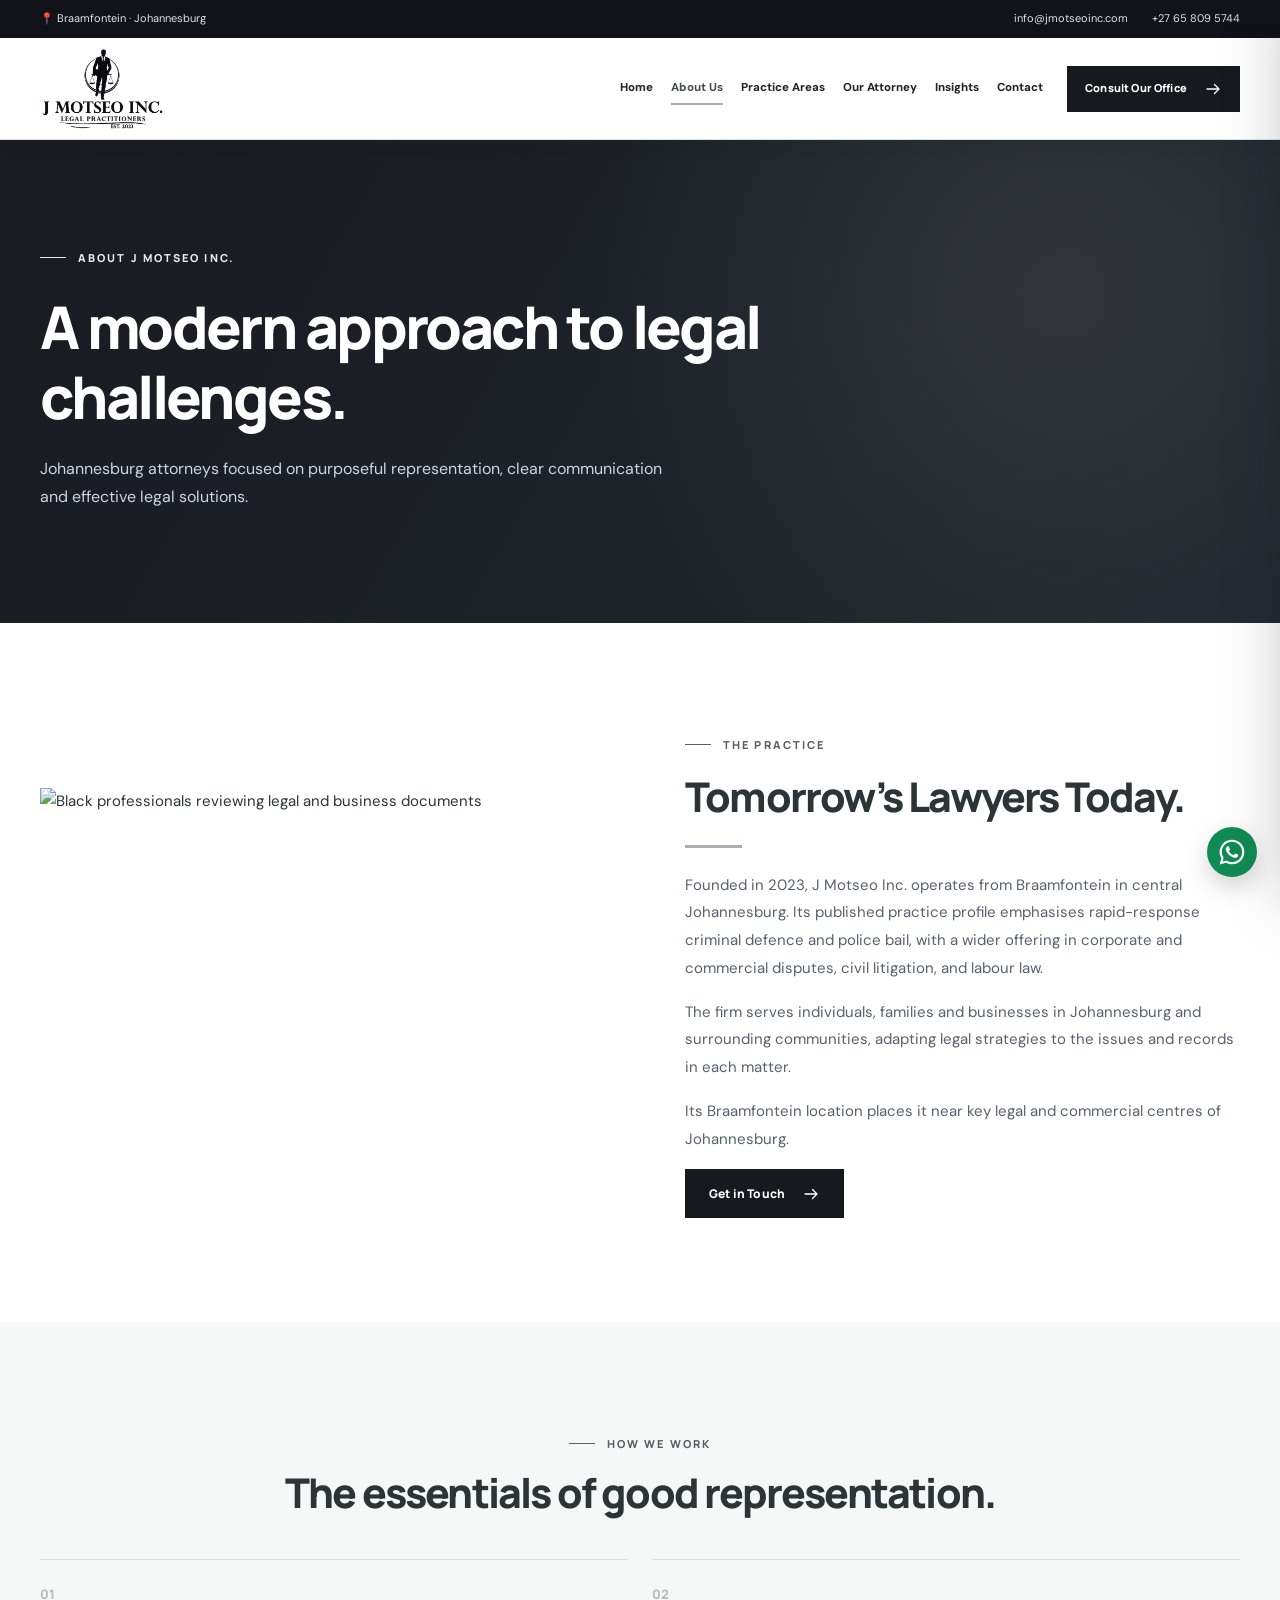
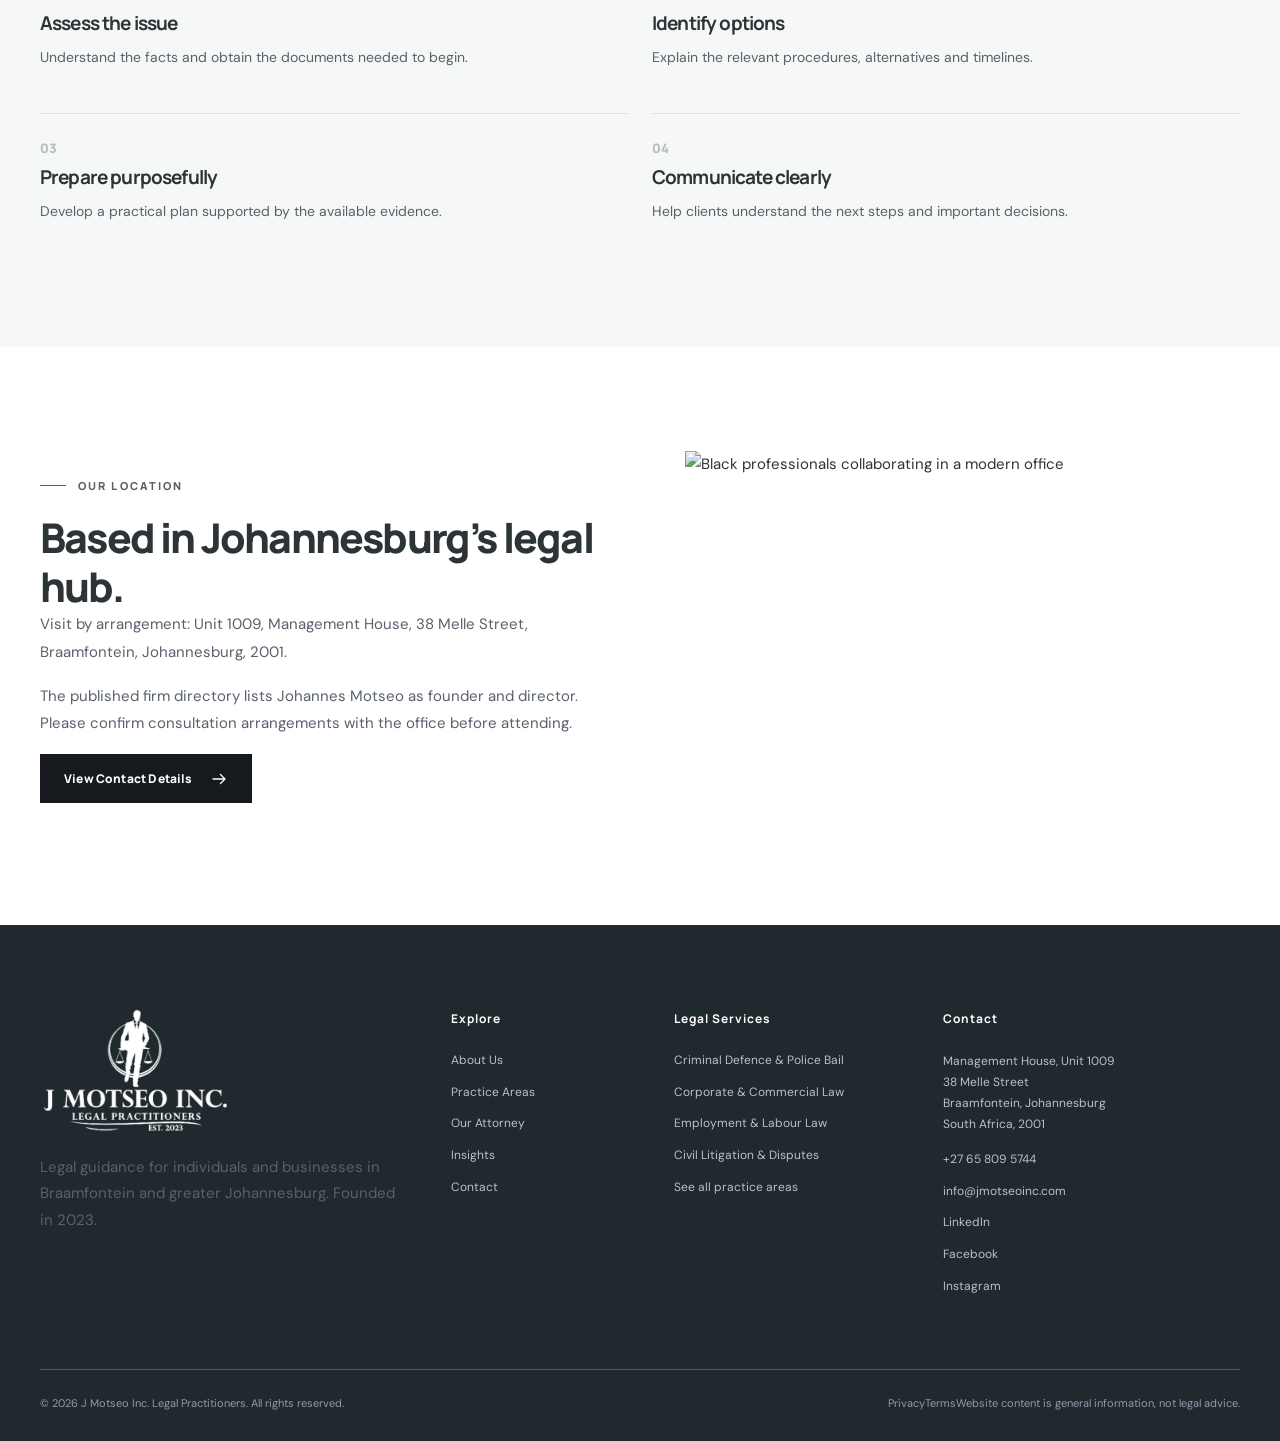
==== about/index.html @ dc89ab37 "Launch J Motseo Inc. Legal Practitioners website" ====
<!doctype html><html lang="en-ZA"><head><meta charset="utf-8"><meta name="viewport" content="width=device-width,initial-scale=1"><meta name="theme-color" content="#181b20"><meta name="color-scheme" content="light"><title>About the Firm | J Motseo Inc. Legal Practitioners</title><meta name="description" content="Learn about J Motseo Inc. Legal Practitioners, a Johannesburg-based law firm founded in 2023 with a focus on criminal defence, disputes and commercial matters."><meta name="robots" content="index,follow,max-image-preview:large"><link rel="canonical" href="https://j-motseo-inc.vercel.app/about/"><link rel="icon" type="image/png" href="/assets/favicon.png"><link rel="preconnect" href="https://images.pexels.com"><link rel="preconnect" href="https://fonts.googleapis.com"><link rel="preconnect" href="https://fonts.gstatic.com" crossorigin><link rel="stylesheet" href="/assets/site.css"><script src="/assets/site.js" defer></script><meta property="og:type" content="website"><meta property="og:site_name" content="J Motseo Inc. Legal Practitioners"><meta property="og:title" content="About the Firm | J Motseo Inc. Legal Practitioners"><meta property="og:description" content="Learn about J Motseo Inc. Legal Practitioners, a Johannesburg-based law firm founded in 2023 with a focus on criminal defence, disputes and commercial matters."><meta property="og:url" content="https://j-motseo-inc.vercel.app/about/"><meta property="og:image" content="https://j-motseo-inc.vercel.app/assets/social-preview.jpg"><meta name="twitter:card" content="summary_large_image"><script type="application/ld+json">{"@context":"https://schema.org","@type":"LegalService","name":"J Motseo Inc. Legal Practitioners","url":"https://j-motseo-inc.vercel.app","image":"https://j-motseo-inc.vercel.app/assets/logo-dark-4k.png","email":"info@jmotseoinc.com","telephone":"+27 65 809 5744","address":{"@type":"PostalAddress","streetAddress":"Unit 1009, Management House, 38 Melle Street","addressLocality":"Braamfontein, Johannesburg","addressRegion":"Gauteng","postalCode":"2001","addressCountry":"ZA"},"sameAs":["https://www.linkedin.com/company/j-motseo-inc/","https://www.facebook.com/profile.php?id=100090137373363","https://www.instagram.com/law_jmotseoinc"],"foundingDate":"2023","areaServed":"Johannesburg, South Africa"}</script></head>
<body><a class="skip-link" href="#main">Skip to content</a>
<div class="topbar"><div class="container topbar-inner"><span class="topbar-address">📍 Braamfontein · Johannesburg</span><div class="topbar-links"><a href="mailto:info@jmotseoinc.com">info@jmotseoinc.com</a><a href="tel:+27658095744">+27 65 809 5744</a></div></div></div>
<header class="nav-shell"><div class="container nav-inner"><a class="brand" href="/" aria-label="J Motseo Inc. Legal Practitioners homepage"><img src="/assets/logo-dark-4k.png" width="260" height="140" alt="J Motseo Inc. Legal Practitioners official logo"></a><nav class="nav-links" aria-label="Main navigation"><a class="nav-link " href="/" >Home</a><a class="nav-link active" href="/about/" aria-current=page>About Us</a><a class="nav-link " href="/practice-areas/" >Practice Areas</a><a class="nav-link " href="/managing-partner/" >Our Attorney</a><a class="nav-link " href="/insights/" >Insights</a><a class="nav-link " href="/contact/" >Contact</a></nav><a class="btn btn-gold nav-cta" href="/contact/">Consult Our Office <svg aria-hidden="true" xmlns="http://www.w3.org/2000/svg" width="18" height="18" viewBox="0 0 24 24" fill="none" stroke="currentColor" stroke-width="1.7" stroke-linecap="round" stroke-linejoin="round"><path d="M4 12h16m-6-6 6 6-6 6"/></svg></a><button type="button" class="menu-open" aria-label="Open navigation" aria-expanded="false" aria-controls="mobile-panel" data-mobile-open>☰</button></div></header>
<div class="mobile-backdrop" id="mobile-backdrop"></div><nav class="mobile-panel" id="mobile-panel" aria-label="Mobile navigation" aria-hidden="true" inert><div class="mobile-head"><img src="/assets/logo-dark-4k.png" alt="J Motseo Inc. logo"><button type="button" data-mobile-close aria-label="Close navigation">×</button></div><div class="mobile-links"><a href="/">Home</a><a href="/about/">About Us</a><a href="/practice-areas/">Practice Areas</a><a href="/managing-partner/">Our Attorney</a><a href="/insights/">Insights</a><a href="/contact/">Contact</a></div><a class="btn btn-gold mobile-cta" href="/contact/">Request a Consultation <svg aria-hidden="true" xmlns="http://www.w3.org/2000/svg" width="18" height="18" viewBox="0 0 24 24" fill="none" stroke="currentColor" stroke-width="1.7" stroke-linecap="round" stroke-linejoin="round"><path d="M4 12h16m-6-6 6 6-6 6"/></svg></a></nav>
<main id="main"><section class="page-hero"><div class="container"><span class="eyebrow eyebrow-light">ABOUT J MOTSEO INC.</span><h1>A modern approach to legal challenges.</h1><p>Johannesburg attorneys focused on purposeful representation, clear communication and effective legal solutions.</p></div></section><section class="section"><div class="container intro-grid"><div class="decorative-photo"><img src="https://images.pexels.com/photos/8550496/pexels-photo-8550496.jpeg?auto=compress&cs=tinysrgb&w=1100" alt="Black professionals reviewing legal and business documents" width="1100" height="850" loading="lazy" decoding="async"></div><div class="intro-copy"><span class="eyebrow">THE PRACTICE</span><h2>Tomorrow’s Lawyers Today.</h2><div class="accent-line"></div><p>Founded in 2023, J Motseo Inc. operates from Braamfontein in central Johannesburg. Its published practice profile emphasises rapid-response criminal defence and police bail, with a wider offering in corporate and commercial disputes, civil litigation, and labour law.</p><p>The firm serves individuals, families and businesses in Johannesburg and surrounding communities, adapting legal strategies to the issues and records in each matter.</p><p>Its Braamfontein location places it near key legal and commercial centres of Johannesburg.</p><a class="btn btn-gold" href="/contact/">Get in Touch <svg aria-hidden="true" xmlns="http://www.w3.org/2000/svg" width="18" height="18" viewBox="0 0 24 24" fill="none" stroke="currentColor" stroke-width="1.7" stroke-linecap="round" stroke-linejoin="round"><path d="M4 12h16m-6-6 6 6-6 6"/></svg></a></div></div></section><section class="section cream"><div class="container"><div class="section-heading centered"><span class="eyebrow">HOW WE WORK</span><h2>The essentials of good representation.</h2></div><div class="values-grid"><div><strong>01</strong><h3>Assess the issue</h3><p>Understand the facts and obtain the documents needed to begin.</p></div><div><strong>02</strong><h3>Identify options</h3><p>Explain the relevant procedures, alternatives and timelines.</p></div><div><strong>03</strong><h3>Prepare purposefully</h3><p>Develop a practical plan supported by the available evidence.</p></div><div><strong>04</strong><h3>Communicate clearly</h3><p>Help clients understand the next steps and important decisions.</p></div></div></div></section><section class="section"><div class="container intro-grid"><div class="intro-copy"><span class="eyebrow">OUR LOCATION</span><h2>Based in Johannesburg’s legal hub.</h2><p>Visit by arrangement: Unit 1009, Management House, 38 Melle Street, Braamfontein, Johannesburg, 2001.</p><p>The published firm directory lists Johannes Motseo as founder and director. Please confirm consultation arrangements with the office before attending.</p><a class="btn btn-gold" href="/contact/">View Contact Details <svg aria-hidden="true" xmlns="http://www.w3.org/2000/svg" width="18" height="18" viewBox="0 0 24 24" fill="none" stroke="currentColor" stroke-width="1.7" stroke-linecap="round" stroke-linejoin="round"><path d="M4 12h16m-6-6 6 6-6 6"/></svg></a></div><div class="decorative-photo"><img src="https://images.pexels.com/photos/3869649/pexels-photo-3869649.jpeg?auto=compress&cs=tinysrgb&w=1100" alt="Black professionals collaborating in a modern office" width="1100" height="850" loading="lazy" decoding="async"></div></div></section></main>
<footer class="site-footer"><div class="container"><div class="footer-grid"><div><a class="footer-logo" href="/"><img src="/assets/logo-light-4k.png" alt="J Motseo Inc. logo, white on transparent background" width="250" height="135" loading="lazy"></a><p>Legal guidance for individuals and businesses in Braamfontein and greater Johannesburg. Founded in 2023.</p></div><div><h3>Explore</h3><div class="footer-links"><a href="/about/">About Us</a><a href="/practice-areas/">Practice Areas</a><a href="/managing-partner/">Our Attorney</a><a href="/insights/">Insights</a><a href="/contact/">Contact</a></div></div><div><h3>Legal Services</h3><div class="footer-links"><a href="/practice-areas/#criminal">Criminal Defence &amp; Police Bail</a><a href="/practice-areas/#corporate">Corporate &amp; Commercial Law</a><a href="/practice-areas/#labour">Employment &amp; Labour Law</a><a href="/practice-areas/#litigation">Civil Litigation &amp; Disputes</a><a href="/practice-areas/">See all practice areas</a></div></div><div class="footer-location"><h3>Contact</h3><address>Management House, Unit 1009<br>38 Melle Street<br>Braamfontein, Johannesburg<br>South Africa, 2001</address><div class="footer-links" style="margin-top:15px"><a href="tel:+27658095744">+27 65 809 5744</a><a href="mailto:info@jmotseoinc.com">info@jmotseoinc.com</a><a href="https://www.linkedin.com/company/j-motseo-inc/" target="_blank" rel="noopener noreferrer">LinkedIn</a><a href="https://www.facebook.com/profile.php?id=100090137373363" target="_blank" rel="noopener noreferrer">Facebook</a><a href="https://www.instagram.com/law_jmotseoinc" target="_blank" rel="noopener noreferrer">Instagram</a></div></div></div><div class="footer-bottom"><span>© 2026 J Motseo Inc. Legal Practitioners. All rights reserved.</span><span class="footer-legal"><a href="/privacy/">Privacy</a><a href="/terms/">Terms</a><span>Website content is general information, not legal advice.</span></span></div></div></footer>
<a class="floating-whatsapp" href="https://wa.me/27658095744?text=Hello%20J%20Motseo%20Inc.%2C%20I%20would%20like%20to%20enquire%20about%20legal%20services." target="_blank" rel="noopener noreferrer" aria-label="Contact J Motseo Inc. on WhatsApp" title="Chat with J Motseo Inc. on WhatsApp"><svg viewBox="0 0 32 32" role="img" aria-hidden="true" focusable="false" xmlns="http://www.w3.org/2000/svg"><path fill="currentColor" d="M16 .8C7.61.8.8 7.59.8 15.98c0 2.69.7 5.31 2.03 7.62L.7 31.3l7.91-2.08a15.15 15.15 0 0 0 7.37 1.88h.01c8.38 0 15.2-6.82 15.2-15.2 0-4.06-1.58-7.88-4.46-10.76A15.07 15.07 0 0 0 16 .8Zm0 27.73a12.54 12.54 0 0 1-6.39-1.75l-.46-.27-4.7 1.23 1.25-4.58-.3-.47a12.5 12.5 0 0 1-1.93-6.7C3.47 9.08 9.08 3.47 16 3.47a12.45 12.45 0 0 1 8.87 3.68 12.48 12.48 0 0 1 3.67 8.86c0 6.91-5.62 12.52-12.54 12.52Zm6.88-9.38c-.38-.19-2.23-1.1-2.58-1.23-.34-.13-.59-.19-.84.19s-.96 1.23-1.18 1.49-.44.29-.82.1a10.32 10.32 0 0 1-3.04-1.88 11.39 11.39 0 0 1-2.1-2.61c-.22-.38-.02-.58.16-.77.17-.17.38-.44.57-.66s.25-.38.38-.63.06-.47-.03-.66c-.1-.19-.85-2.04-1.16-2.8-.3-.74-.61-.64-.84-.65l-.71-.01c-.25 0-.66.1-1.01.47-.34.38-1.32 1.29-1.32 3.13s1.35 3.63 1.54 3.88c.19.25 2.65 4.04 6.42 5.66.9.39 1.61.62 2.16.79.91.29 1.74.25 2.4.15.73-.11 2.23-.91 2.55-1.79.32-.88.32-1.64.22-1.79-.1-.16-.35-.25-.72-.44Z"/></svg><span class="whatsapp-tooltip" aria-hidden="true">WhatsApp Us</span></a><button class="scroll-top" aria-label="Back to top" title="Back to top" type="button">↑</button>
</body></html>
---- assets/site.css ----
@import url('https://fonts.googleapis.com/css2?family=DM+Sans:wght@400;500;600;700&family=Manrope:wght@400;500;600;700;800&display=swap');
:root{--navy:#181b20;--navy-deep:#101216;--navy-soft:#30343c;--gold:#505863;--gold-light:#e2e5e8;--red:#25282d;--ink:#171b21;--body:#58616d;--line:#e7e9ec;--cream:#f5f6f7;--white:#fff;--shadow:0 24px 65px rgba(10,13,18,.14)}
*,*::before,*::after{box-sizing:border-box}html{scroll-behavior:smooth;scroll-padding-top:110px}body{margin:0;background:#fff;color:var(--ink);font:400 15px/1.78 'DM Sans',Arial,sans-serif;-webkit-font-smoothing:antialiased}body.nav-open{overflow:hidden}img{max-width:100%;display:block}button,input,textarea,select{font:inherit}button{cursor:pointer}a{color:inherit;text-decoration:none}::selection{background:#e0e3e6;color:#1a1c20}:focus-visible{outline:3px solid #525862;outline-offset:4px}.container{width:min(100% - 72px,1200px);margin-inline:auto}.skip-link{position:absolute;top:-100px;left:10px;z-index:1000;color:#fff;background:var(--navy);padding:9px 17px}.skip-link:focus{top:8px}h1,h2,h3,h4,p{margin-top:0}h1,h2,h3{font-family:Manrope,Arial,sans-serif;letter-spacing:-.044em;line-height:1.2}h1{font-size:clamp(44px,5.1vw,74px);font-weight:800}h2{font-size:clamp(30px,3.2vw,48px);font-weight:800}h3{font-size:clamp(17px,1.65vw,23px)}p{color:var(--body)}.centered{text-align:center}.section{padding:104px 0}.cream{background:var(--cream)}.section-heading{margin-bottom:42px;max-width:770px}.section-heading.centered{margin-inline:auto}.section-heading h2{margin:15px 0 15px}.section-heading p{margin:0;font-size:16px;line-height:1.78}.eyebrow{display:inline-flex;align-items:center;gap:12px;color:var(--gold);font-size:11px;font-family:Manrope,Arial,sans-serif;font-weight:800;letter-spacing:2.1px;text-transform:uppercase;line-height:1.55}.eyebrow::before{content:"";width:26px;flex:0 0 26px;height:1px;background:currentColor}.eyebrow-light{color:var(--gold-light)}.accent-line{width:57px;height:3px;background:var(--gold);margin:24px 0}.btn{display:inline-flex;align-items:center;justify-content:center;gap:17px;padding:14px 23px;min-height:49px;font-size:12px;font-weight:800;letter-spacing:.015em;font-family:Manrope,Arial,sans-serif;line-height:1.3;text-align:center;border:1px solid transparent;transition:background .2s,transform .2s,border-color .2s;white-space:normal}.btn:hover{transform:translateY(-2px)}.btn svg{flex:none}.btn-gold{background:#20252c;border-color:#20252c;color:#fff}.btn-gold:hover{background:#171b20;border-color:#171b20;color:#fff}.btn-navy{color:#fff;background:var(--navy);border-color:var(--navy)}.btn-navy:hover{background:#343943}.btn-outline{border-color:#fff9;color:#fff;background:#ffffff08}.btn-outline:hover{background:#ffffff1d}.text-link{display:inline-flex;align-items:center;gap:13px;color:#22252b;font-size:12px;font-weight:800;font-family:Manrope,Arial,sans-serif;border-bottom:1px solid var(--gold);padding-bottom:6px}.text-link:hover{color:#20252c}.text-link svg{width:16px}.section-action{margin-top:38px}
/* Reference site navigation: restrained utility bar, white main navigation */
.topbar{background:#101215;color:#e0e2ea;font-size:11px}.topbar-inner{min-height:38px;display:flex;justify-content:space-between;align-items:center;gap:18px}.topbar-address,.topbar-links,.topbar-links a{display:inline-flex;align-items:center;gap:7px}.topbar svg{height:15px;width:15px;color:#c8ccd1}.topbar-links{gap:24px}.topbar-links a:hover{color:#c8ccd1}.nav-shell{position:sticky;top:0;background:#fff;z-index:80;box-shadow:0 2px 20px #181b200e}.nav-inner{min-height:101px;display:flex;align-items:center;gap:24px}.brand{display:flex;align-items:center;flex:0 0 260px;width:260px}.brand img{width:260px;height:auto;max-height:80px;object-fit:contain}.nav-links{display:flex;gap:18px;margin-left:auto;align-items:center}.nav-link{font-size:11.5px;font-weight:800;color:#22252b;white-space:nowrap;position:relative;padding:12px 0}.nav-link::after{content:"";position:absolute;bottom:6px;left:0;right:100%;height:2px;background:var(--gold);transition:right .2s}.nav-link.active::after,.nav-link:hover::after{right:0}.nav-link.active{color:#20252c}.nav-cta{padding:13px 17px;min-height:44px;white-space:nowrap;font-size:11px}.menu-open{display:none;background:transparent;border:1px solid #e3e3e3;color:var(--navy);width:44px;height:44px;align-items:center;justify-content:center;margin-left:auto}.mobile-backdrop{position:fixed;inset:0;background:#101215b3;z-index:85;visibility:hidden;opacity:0;transition:opacity .2s,visibility .2s}.mobile-backdrop.visible{opacity:1;visibility:visible}.mobile-panel{position:fixed;right:0;top:0;bottom:0;z-index:90;display:block;width:min(89vw,380px);padding:24px;background:white;overflow-y:auto;transform:translateX(105%);box-shadow:-15px 0 60px #1012153d;transition:transform .23s}.mobile-panel.open{transform:translateX(0)}.mobile-head{display:flex;align-items:center;justify-content:space-between;gap:12px;padding-bottom:25px;border-bottom:1px solid var(--line)}.mobile-head img{width:175px;height:auto}.mobile-head button{background:#eff0f2;border:0;color:var(--navy);font-size:26px;line-height:1;width:39px;height:39px}.mobile-links{display:flex;flex-direction:column;margin:14px 0 27px}.mobile-links a{padding:13px 3px;border-bottom:1px solid #efeee9;font-size:14px;font-weight:700}.mobile-cta{width:100%}
/* Full-bleed image, overlaid text: matches original Were reference hero */
.hero{min-height:665px;background:#111318;color:#fff;position:relative;isolation:isolate;display:flex;align-items:center;overflow:hidden}.hero::before{content:"";position:absolute;z-index:-2;inset:0;background-image:linear-gradient(90deg,rgba(5,14,32,.98) 0%,rgba(6,16,36,.94) 31%,rgba(7,19,41,.79) 57%,rgba(5,14,31,.15) 100%),var(--hero-image);background-position:center;background-size:cover}.hero::after{content:"";position:absolute;z-index:-1;inset:0;background:linear-gradient(0deg,rgba(4,12,30,.39),transparent 24%)}.hero-inner{width:min(100% - 72px,1200px);padding:88px 0 119px}.hero-copy{max-width:725px}.hero h1{color:#fff;margin:24px 0 27px;line-height:1.15}.hero h1 em{color:var(--gold-light);font-style:normal}.hero-copy p{color:#d8dade;max-width:570px;font-size:16px;line-height:1.85}.hero-actions{display:flex;gap:14px;flex-wrap:wrap;margin-top:34px}.hero-bottom{position:absolute;left:0;right:0;bottom:0;color:#e8eaf0;border-top:1px solid #fff3}.hero-bottom-inner{min-height:60px;display:flex;align-items:center;justify-content:space-between;gap:20px}.hero-notes{display:flex;align-items:center;gap:28px;font-size:11px}.hero-notes span{display:flex;align-items:center;gap:9px}.hero-notes span::before{content:"";height:6px;width:6px;background:var(--gold-light);border-radius:50%}.scroll-cue{font-weight:700;letter-spacing:1.4px;font-size:10px;white-space:nowrap}
/* Reference intro portrait treatment */
.intro-grid{display:grid;grid-template-columns:minmax(0,1fr) minmax(0,1fr);gap:90px;align-items:center}.intro-picture{position:relative;min-width:0}.intro-picture>img{width:100%;height:auto;aspect-ratio:1/1;object-fit:cover;object-position:center 18%;box-shadow:var(--shadow)}.intro-picture::before{content:"";position:absolute;border-top:9px solid #e9ebed;border-left:9px solid #e9ebed;left:-25px;top:-24px;height:105px;width:105px;pointer-events:none;z-index:1}.picture-stamp{position:absolute;right:-22px;bottom:-22px;background:var(--navy);padding:23px 27px;color:white;box-shadow:var(--shadow);display:flex;flex-direction:column;line-height:1.3;min-width:164px}.picture-stamp small{font-size:10px;color:var(--gold-light);letter-spacing:2px;font-weight:700}.picture-stamp strong{font:800 30px Manrope,Arial,sans-serif;margin:5px 0}.picture-stamp span{font-size:10px;color:#e5e6e7}.intro-copy h2{margin:18px 0 0}.intro-copy h3{color:var(--navy);margin-bottom:14px}.intro-copy p{line-height:1.85;margin-bottom:16px}.intro-copy blockquote{font:600 16px/1.7 Manrope,Arial,sans-serif;border-left:3px solid var(--gold);padding:12px 0 12px 23px;margin:25px 0;color:#222832}
/* Image-led practice cards: no image stretching */
.practice-grid{display:grid;grid-template-columns:repeat(3,minmax(0,1fr));gap:23px}.practice-card{height:340px;min-width:0;overflow:hidden;position:relative;background:#23262b;display:block;color:#fff}.practice-card>img{position:absolute;inset:0;width:100%;height:100%;object-fit:cover;object-position:center;transition:transform .35s ease}.practice-card:hover>img{transform:scale(1.055)}.practice-shade{position:absolute;inset:0;background:linear-gradient(180deg,#1012150a 15%,#101215d5 70%,#101215ee 100%)}.practice-card-text{position:absolute;bottom:0;left:0;right:0;padding:27px 27px 25px}.card-number{font-size:10px;letter-spacing:2.2px;color:var(--gold-light);font-weight:700}.practice-card h3{font-size:19px;color:white;margin:9px 0 7px}.practice-card p{font-size:12px;line-height:1.5;color:#e3e8f0;max-width:285px;margin-bottom:0}.card-arrow{position:absolute;bottom:27px;right:24px}.card-arrow svg{width:19px;height:19px;color:#c8ccd1}
.purpose-grid{display:grid;grid-template-columns:1fr 1.08fr;gap:95px;align-items:start}.purpose-grid h2{margin:18px 0 23px}.purpose-grid>div>p{font-size:16px;max-width:440px}.value-grid{display:grid;grid-template-columns:1fr 1fr;gap:32px 40px}.value-grid>div{border-top:1px solid var(--line);padding-top:16px}.value-grid span,.three-values span{font-size:12px;color:var(--gold);font-weight:800;letter-spacing:2px}.value-grid h3{margin:10px 0 8px;font-size:17px}.value-grid p{font-size:13px;line-height:1.7}.two-column{display:grid;grid-template-columns:minmax(0,1fr) minmax(0,1fr);gap:80px;align-items:center}.two-column>div{min-width:0}.two-column h2{margin:17px 0 23px}.two-column p{font-size:15px;line-height:1.9}.two-column .btn{margin-top:15px}.section-navy{background:var(--navy);color:#fff}.section-navy h2{color:#fff}.section-navy p{color:#d4dce9}.decorative-photo,.picture-frame{width:100%;overflow:hidden}.decorative-photo img{width:100%;height:auto;aspect-ratio:6/4;object-fit:cover}.picture-frame img{width:100%;height:auto;aspect-ratio:1.19/1;object-fit:cover}.insight-grid{display:grid;grid-template-columns:repeat(3,minmax(0,1fr));gap:25px}.insight-card{min-width:0;border:1px solid #e7e5e0;background:white;padding:26px}.insight-image{display:block;overflow:hidden;background:#e4e4e0}.insight-image img{width:100%;height:auto;aspect-ratio:4/3;object-fit:cover;object-position:center;transition:transform .3s}.insight-image:hover img{transform:scale(1.04)}.insight-copy{padding-top:17px}.overline{font-family:Manrope,Arial,sans-serif;font-size:10px;letter-spacing:1.8px;color:#20252c;font-weight:800}.insight-copy h3{font-size:20px;margin:23px 0 12px;line-height:1.35}.insight-copy h3 a:hover{color:#171b20}.insight-copy p{font-size:13px;line-height:1.8;min-height:53px}.insight-copy .text-link{margin-top:9px}
/* Inner pages */
.page-hero{background:radial-gradient(circle at 83% 32%,#31353b 0%,transparent 42%),linear-gradient(120deg,#181b20,#222830);color:white;padding:100px 0 95px}.page-hero h1{max-width:830px;font-size:clamp(40px,4.6vw,64px);margin:25px 0 22px}.page-hero p{color:#cdd5e3;max-width:630px;font-size:16px}.three-values{display:grid;grid-template-columns:repeat(3,minmax(0,1fr));gap:24px}.three-values article{background:#fff;padding:32px;min-width:0;border:1px solid var(--line)}.three-values h3{margin:15px 0 10px}.three-values p{font-size:13px}.reverse{direction:rtl}.reverse>*{direction:ltr}.jump-chips{display:flex;gap:12px;flex-wrap:wrap;justify-content:center;margin-top:35px}.jump-chips a{border:1px solid #DED6DA;color:#242b34;font-size:12px;font-weight:700;padding:8px 13px}.jump-chips a:hover{background:var(--navy);color:white}.practice-detail{padding:85px 0;scroll-margin-top:115px}.detail-grid{display:grid;grid-template-columns:minmax(0,1fr) minmax(0,1fr);align-items:center;gap:80px}.detail-grid.reverse{direction:rtl}.detail-grid.reverse>*{direction:ltr}.detail-photo img{width:100%;height:auto;aspect-ratio:5/4;object-fit:cover;object-position:center}.detail-copy h2{margin:16px 0 15px}.detail-copy h3{font-size:18px;font-weight:700;letter-spacing:-.018em;margin-bottom:16px;color:#343b44}.detail-copy>p{line-height:1.8}.detail-topics{font-size:12px;font-weight:700;color:#3a3c40;border-left:3px solid var(--gold);padding-left:17px;margin:25px 0!important}.profile-layout{display:grid;grid-template-columns:.9fr 1.1fr;gap:88px;align-items:center}.profile-photo{position:relative}.profile-photo>img{width:100%;height:auto;aspect-ratio:1/1;object-fit:cover;box-shadow:var(--shadow)}.profile-body h2{margin:18px 0 6px}.profile-role{font-weight:800;font-size:11px;letter-spacing:1.4px;color:#20252c}.profile-body p{line-height:1.85}.team-grid{display:grid;grid-template-columns:repeat(3,minmax(0,1fr));gap:24px}.team-grid article{text-align:center;background:#fff;border:1px solid var(--line);padding:35px 22px}.initials{margin:0 auto 19px;border-radius:50%;width:79px;height:79px;background:#e4edf8;color:#20262f;display:grid;place-items:center;font:800 24px Manrope,Arial,sans-serif}.team-grid article:nth-child(2) .initials{background:#F9E5EA;color:#20252c}.team-grid article:nth-child(3) .initials{background:#f6e1e5;color:#2f3237}.team-grid h3{margin:0;font-size:18px}.team-grid span{font-size:11px;text-transform:uppercase;letter-spacing:1.4px;color:#50535a}.guide-article{padding:42px 46px;background:#fff;margin:0 auto 25px;scroll-margin-top:120px;max-width:900px}.guide-article h2{font-size:30px;margin:13px 0 24px}.guide-article p{line-height:1.9}.contact-grid{display:grid;grid-template-columns:.85fr 1.15fr;gap:75px;align-items:start}.contact-copy h2{margin:17px 0 19px}.contact-copy p{margin-bottom:30px}.contact-line{display:flex;gap:16px;border-top:1px solid var(--line);padding:18px 0;align-items:flex-start}.contact-line>svg{color:#20252c;flex:none;margin-top:5px}.contact-line>div{display:flex;flex-direction:column;gap:4px;min-width:0}.contact-line strong{font-size:12px;text-transform:uppercase;letter-spacing:.8px}.contact-line a,.contact-line span{font-size:14px;overflow-wrap:anywhere}.contact-line a:hover{color:#20252c}.contact-form-shell{background:var(--cream);border:1px solid #dfe9e5;padding:35px}.contact-form-shell h3{font-size:26px;margin-bottom:6px}.contact-form-shell>p{font-size:13px}.contact-form-shell form{margin-top:22px}.contact-form-shell label{display:flex;flex-direction:column;font-size:12px;font-weight:700;gap:6px;margin-bottom:16px}.contact-form-shell input,.contact-form-shell select,.contact-form-shell textarea{border:1px solid #dcdedb;background:white;min-width:0;width:100%;padding:12px 13px;outline:none;border-radius:0;color:var(--ink)}.contact-form-shell textarea{resize:vertical}.contact-form-shell input:focus,.contact-form-shell textarea:focus,.contact-form-shell select:focus{border-color:var(--gold);box-shadow:0 0 0 2px #20252c22}.form-grid{display:grid;grid-template-columns:repeat(2,minmax(0,1fr));gap:15px}.honeypot{position:absolute;width:1px;height:1px;overflow:hidden;opacity:0;pointer-events:none}.contact-form-shell #form-status{font-size:12px;margin-top:14px;color:#555b65}.office-grid{display:grid;grid-template-columns:repeat(2,minmax(0,1fr));gap:25px}.office-card{background:#fff;border:1px solid var(--line);padding:36px;min-width:0}.office-card h3{margin:17px 0}.office-card p{display:flex;align-items:flex-start;gap:10px;font-size:14px;min-height:75px}.office-card p svg{flex:0 0 18px;margin-top:4px}.legal-copy{max-width:850px}.legal-copy h2{margin-bottom:28px}.legal-copy h3{margin-top:30px}.legal-copy a{color:#20252c;text-decoration:underline}
/* Footer and the lone circular floating contact control */
.closing{background:#101216;color:white;padding:65px 0}.closing-inner{display:flex;gap:30px;align-items:center;justify-content:space-between}.closing h2{font-size:clamp(28px,3vw,40px);margin:15px 0 10px;color:white}.closing p{color:#ccd4e3;margin:0}.closing .btn{flex:none}.site-footer{background:#222a31;color:#d1d7e1;padding:80px 0 0}.footer-grid{display:grid;grid-template-columns:1.4fr .67fr .85fr 1.15fr;gap:50px;padding-bottom:72px}.footer-logo{max-width:300px;display:block;margin-bottom:19px;background:transparent!important;border:none!important;padding:0!important}.footer-logo img{width:100%;height:auto;object-fit:contain;background:transparent}.footer-about p{font-size:13px;color:#b5bdcc;max-width:280px}.site-footer h3{font:700 12px Manrope,Arial,sans-serif;letter-spacing:1px;color:white;margin:5px 0 24px}.footer-links{display:flex;flex-direction:column;gap:12px}.footer-links a{color:#b8c0d0;font-size:12px;line-height:1.65}.footer-links a:hover,.footer-bottom a:hover{color:var(--gold-light)}.site-footer address{font-style:normal;font-size:12px;color:#b8c0d0;line-height:1.75}.site-footer address strong{color:#fff}.footer-contact{margin-top:20px}.footer-bottom{padding:24px 0 28px;display:flex;justify-content:space-between;align-items:center;gap:20px;border-top:1px solid #ffffff27;color:#929bab;font-size:11px}.footer-bottom>div{display:flex;align-items:center;gap:17px;flex-wrap:wrap}.floating-contact{position:fixed;right:23px;bottom:23px;z-index:60;display:grid;place-items:center;background:#118b54;color:#fff;border-radius:50%;width:50px;height:50px;box-shadow:0 10px 25px #0003;transition:transform .2s}.floating-contact:hover{transform:translateY(-4px)}.floating-contact svg{width:26px;height:26px}.whatsapp-tooltip{position:absolute;right:69px;white-space:nowrap;border-radius:5px;background:#232a31;color:white;padding:8px 10px;font-size:11px;font-weight:700;opacity:0;visibility:hidden;transition:opacity .2s;pointer-events:none}.floating-contact:hover .whatsapp-tooltip,.floating-contact:focus-visible .whatsapp-tooltip{opacity:1;visibility:visible}.scroll-top{position:fixed;right:27px;bottom:84px;z-index:55;border:1px solid #ECE3E6;background:#fff;color:var(--navy);width:40px;height:40px;display:none;place-items:center;box-shadow:0 6px 25px #0002}.scroll-top.show{display:grid}
@media(max-width:1200px){.nav-inner{gap:15px}.brand,.brand img{width:220px;flex-basis:220px}.nav-links{gap:13px}.nav-cta{padding:12px}.intro-grid{gap:55px}.footer-grid{gap:29px}}
@media(max-width:1050px){.nav-links,.nav-cta{display:none}.menu-open{display:flex}.nav-inner{min-height:76px}.brand,.brand img{width:228px;flex-basis:228px}.footer-grid{grid-template-columns:1.2fr 1fr 1fr;gap:35px}.footer-grid>div:last-child{grid-column:1/-1;display:grid;grid-template-columns:1fr 1fr;gap:15px}.footer-grid>div:last-child h3{grid-column:1/-1;margin-bottom:0}.footer-contact{margin:0}.intro-grid,.two-column,.detail-grid{gap:45px}.contact-grid{gap:35px}}
@media(max-width:850px){.container{width:min(100% - 46px,1200px)}.section{padding:78px 0}.hero-inner{width:min(100% - 46px,1200px);padding:84px 0 105px}.hero{min-height:610px}.hero-bottom-inner{min-height:65px}.scroll-cue{display:none}.hero-notes{flex-wrap:wrap;gap:6px 20px}.intro-grid,.two-column,.purpose-grid,.profile-layout,.contact-grid{grid-template-columns:1fr;gap:45px}.intro-picture{max-width:510px}.intro-picture>img{max-height:540px}.purpose-grid{gap:25px}.practice-grid{grid-template-columns:repeat(2,minmax(0,1fr))}.insight-grid{grid-template-columns:repeat(2,minmax(0,1fr))}.insight-card:last-child{grid-column:1/-1;max-width:470px;margin-inline:auto}.detail-grid{grid-template-columns:1fr;gap:30px}.detail-grid.reverse{direction:ltr}.detail-photo img{max-height:420px}.profile-photo{max-width:500px}.reverse{direction:ltr}.three-values{grid-template-columns:1fr 1fr}.office-grid{grid-template-columns:1fr}.office-card p{min-height:0}.page-hero{padding:80px 0}.closing-inner{align-items:flex-start;flex-direction:column}.footer-grid{grid-template-columns:1fr 1fr}.footer-grid>div:last-child{grid-column:auto;display:block}.footer-grid>div:last-child h3{margin-bottom:20px}.footer-contact{margin-top:19px}}
@media(max-width:600px){.container{width:min(100% - 36px,1200px)}h1{font-size:clamp(38px,10vw,53px)}h2{font-size:clamp(28px,7vw,39px)}.topbar{display:none}.nav-inner{min-height:70px}.brand,.brand img{width:205px;flex-basis:205px}.hero{min-height:610px}.hero::before{background-image:linear-gradient(90deg,rgba(5,14,32,.96),rgba(6,16,36,.89) 48%,rgba(7,19,41,.58)),var(--hero-image);background-position:60% center}.hero-inner{width:min(100% - 36px,1200px);padding:66px 0 160px}.hero h1{margin:18px 0 19px}.hero-copy p{font-size:14px;line-height:1.8}.hero-actions{gap:11px}.hero-actions .btn{font-size:11px;width:100%;max-width:300px}.hero-notes{font-size:10px;gap:9px 14px}.hero-bottom-inner{min-height:87px}.intro-grid{gap:48px}.intro-picture::before{left:-12px;top:-14px;height:70px;width:70px;border-width:6px}.picture-stamp{right:0;bottom:-21px;padding:15px 20px;min-width:130px}.picture-stamp strong{font-size:25px}.section{padding:68px 0}.section-heading{margin-bottom:30px}.practice-grid,.insight-grid,.three-values,.team-grid{grid-template-columns:1fr;gap:15px}.practice-card{height:315px}.insight-card{padding:19px}.insight-card:last-child{max-width:none;grid-column:auto}.insight-image img{aspect-ratio:4/3}.insight-copy h3{font-size:19px;margin-top:16px}.insight-copy p{min-height:0}.value-grid{gap:20px}.detail-grid{gap:23px}.practice-detail{padding:65px 0}.detail-photo img{aspect-ratio:1.15/1}.page-hero{padding:70px 0}.page-hero h1{font-size:clamp(36px,9vw,52px)}.profile-photo{max-width:100%}.form-grid{grid-template-columns:1fr;gap:0}.contact-form-shell{padding:22px}.guide-article{padding:26px 22px}.guide-article h2{font-size:25px}.closing{padding:54px 0}.footer-grid{grid-template-columns:1fr 1fr;gap:30px 22px;padding-bottom:40px}.footer-about{grid-column:1/-1}.footer-grid>div:last-child{grid-column:1/-1}.footer-bottom{flex-direction:column;align-items:start}.floating-contact{width:60px;height:60px;right:15px;bottom:15px}.floating-contact svg{width:31px;height:31px}.scroll-top{right:23px;bottom:88px}.whatsapp-tooltip{display:none}}
@media(max-width:390px){.brand,.brand img{width:183px;flex-basis:183px}.container{width:min(100% - 30px,1200px)}.hero-actions .btn{max-width:none}.value-grid{grid-template-columns:1fr}.nav-inner{gap:10px}.footer-grid{grid-template-columns:1fr}.footer-about,.footer-grid>div:last-child{grid-column:auto}.practice-card{height:296px}}
@media(prefers-reduced-motion:reduce){html{scroll-behavior:auto}*,*::before,*::after{transition-duration:0s!important;animation-duration:0s!important}}

/* Macharia Waithaka: logo-derived turquoise, burgundy and antique-gold accents */
:root{--navy:#181b20;--navy-deep:#242a2c;--navy-soft:#3e454b;--gold:#5b6067;--gold-light:#d9dde0;--red:#4b4e55;--ink:#2d3438;--cream:#f5f8f6}
.btn-gold{background:#6c737b;border-color:#6c737b;color:#fff}.btn-gold:hover{background:#717780;border-color:#717780}
.nav-link.active,.text-link{color:#474e54}.nav-link::after,.accent-line,.hero-notes span::before{background:#a9aeb4}
.hero em{color:#e9ebee}.eyebrow{color:#5b6067}.eyebrow-light{color:#e0e4e8}
.intro-picture::before{border-color:#c9dcd5}.picture-stamp{background:#282f33}
.nav-shell{border-bottom:1px solid #d8e5dd}.site-footer{background:#20292e}.footer-bottom{border-color:#51575d}
.footer-logo img{max-height:130px;object-fit:contain;object-position:left}
.floating-whatsapp{position:fixed;right:23px;bottom:23px;z-index:60;width:50px;height:50px;background:#118b54;border-radius:50%;display:grid;place-items:center;box-shadow:0 10px 25px rgba(0,0,0,.20);transition:transform .2s ease;color:#fff}
.floating-whatsapp:hover{transform:translateY(-4px)}.floating-whatsapp svg{width:26px;height:26px;color:#fff}
.floating-whatsapp .whatsapp-tooltip{right:74px;white-space:nowrap}
@media(max-width:600px){.floating-whatsapp{width:60px;height:60px;right:15px;bottom:15px}.floating-whatsapp svg{width:33px;height:33px}.scroll-top{bottom:90px}}
/* Keep images proportional: never distort the portraits or photographic cards */
.intro-picture>img,.profile-photo>img,.detail-photo img,.insight-image img,.decorative-photo img,.picture-frame img{width:100%;height:auto;object-fit:cover}
.practice-card>img{width:100%;height:100%;object-fit:cover}
.brand{flex-basis:285px;width:285px}.brand img{max-width:285px;width:100%;max-height:78px;object-fit:contain;object-position:left}
.mobile-head img{width:235px;max-height:90px;object-fit:contain}
@media(max-width:1180px){.brand{flex-basis:235px;width:235px}.brand img{max-width:235px}}
@media(max-width:950px){.brand{flex-basis:260px;width:260px}.brand img{max-width:260px}}
@media(max-width:420px){.brand{flex-basis:210px;width:210px}.brand img{max-width:210px}.hero-notes span:nth-child(n+2){display:none}}
@media(prefers-reduced-motion:reduce){.floating-whatsapp{transition:none}}

/* Layout-specific components and phone/tablet safeguards */
.values-grid{display:grid;grid-template-columns:repeat(2,minmax(0,1fr));gap:24px}
.values-grid>div{border-top:1px solid #d7e5df;padding:25px 0 5px;min-width:0}
.values-grid strong{display:block;font:800 13px Manrope,Arial,sans-serif;color:#b8bcc0;margin-bottom:9px}
.values-grid h3{font-size:19px;margin:0 0 10px}.values-grid p{font-size:14px}
.service-pills{display:grid;grid-template-columns:repeat(2,minmax(0,1fr));gap:14px}
.service-pills a{display:flex;align-items:center;justify-content:space-between;gap:14px;border:1px solid #d5e7df;background:#fff;padding:19px 22px;font-size:14px;font-weight:700;color:#2c3036;transition:border-color .2s}
.service-pills a:hover{border-color:#5b6067}.service-pills svg{flex-shrink:0;color:#5b6067}
.contact-layout{display:grid;grid-template-columns:minmax(0,1fr) minmax(0,1fr);gap:74px;align-items:start}
.contact-copy h2{margin:16px 0 18px}.contact-copy>p{max-width:495px}
.contact-details{display:grid;gap:19px;margin:32px 0}.contact-details>div{border-bottom:1px solid #e1e8e4;padding-bottom:17px;display:grid;gap:6px}
.contact-details strong{display:block;color:#2c3036;font-size:12px;letter-spacing:.4px}
.contact-details a{font-size:17px;font-weight:700;color:#5b6067;overflow-wrap:anywhere}
.contact-details span{color:#5c6473;overflow-wrap:anywhere}
.form-note{font-size:12px;margin-top:14px}
@media(max-width:950px){.contact-layout{grid-template-columns:1fr;gap:45px}}
@media(max-width:760px){.values-grid,.service-pills{grid-template-columns:1fr}.contact-form-shell{padding:25px 20px}}
@media(max-width:600px){.contact-copy h2{font-size:clamp(27px,8vw,40px)}.values-grid{gap:12px}.service-pills a{font-size:13px;padding:16px}.contact-details a{font-size:16px}}

/* Uploaded clearer portraits (2026-10-12). Use natural aspect-ratio scaling and crop, never distort. */
.intro-picture>img{object-fit:cover;object-position:center 24%;}
.profile-photo>img{object-fit:cover;object-position:center 39%;}

/* J Motseo Inc. monochrome brand refinements */
.topbar{background:#111318}.topbar svg{color:#c5c9cd}
.btn-gold{background:#16191e;border-color:#16191e;color:#fff}.btn-gold:hover{background:#3b424b;border-color:#3b424b}
.hero .btn-gold{background:#f4f5f6;color:#111317;border-color:#f4f5f6}.hero .btn-gold:hover{background:#d7dbdf;border-color:#d7dbdf}
.hero::before{background-image:linear-gradient(90deg,rgba(9,11,15,.97) 0%,rgba(9,11,15,.93) 32%,rgba(9,11,15,.67) 58%,rgba(9,11,15,.14) 100%),var(--hero-image)}
.nav-shell{box-shadow:0 2px 20px rgba(20,20,20,.05)}
.brand{flex-basis:222px;width:222px}.brand img{width:222px;max-height:85px}
.footer-logo img{max-width:250px;width:100%;height:auto;object-fit:contain}
.intro-picture>img,.decorative-photo img,.detail-photo img,.insight-image img,.profile-photo img{display:block;max-width:100%;width:100%;height:100%;object-fit:cover;object-position:center;}
.intro-picture>img{aspect-ratio:1/1;object-position:center 17%}
.detail-photo,.decorative-photo,.profile-photo{overflow:hidden}
.detail-photo img{aspect-ratio:1 / .9}
.profile-photo img{object-position:center top;}
.insight-image img{aspect-ratio:1.36/1;object-fit:cover}
.picture-stamp{background:#191c20}.picture-stamp small{color:#e1e3e7}
.eyebrow-light,.hero h1 em{color:#e7e9ec}
.practice-card{background:#171b20}
.floating-whatsapp{background:#118b54 !important;border:0 !important;box-shadow:0 10px 25px rgba(0,0,0,.17) !important}
.floating-whatsapp svg{fill:#fff !important;color:#fff !important}
.contact-details a{overflow-wrap:anywhere}
@media(max-width:950px){.brand,.brand img{max-width:200px;width:200px;flex-basis:auto}}
@media(max-width:600px){.hero::before{background-image:linear-gradient(90deg,rgba(9,11,15,.88),rgba(9,11,15,.72)),var(--hero-image);background-position:center}.brand,.brand img{max-width:160px;width:160px}.intro-picture>img{aspect-ratio:4 / 4.3}}
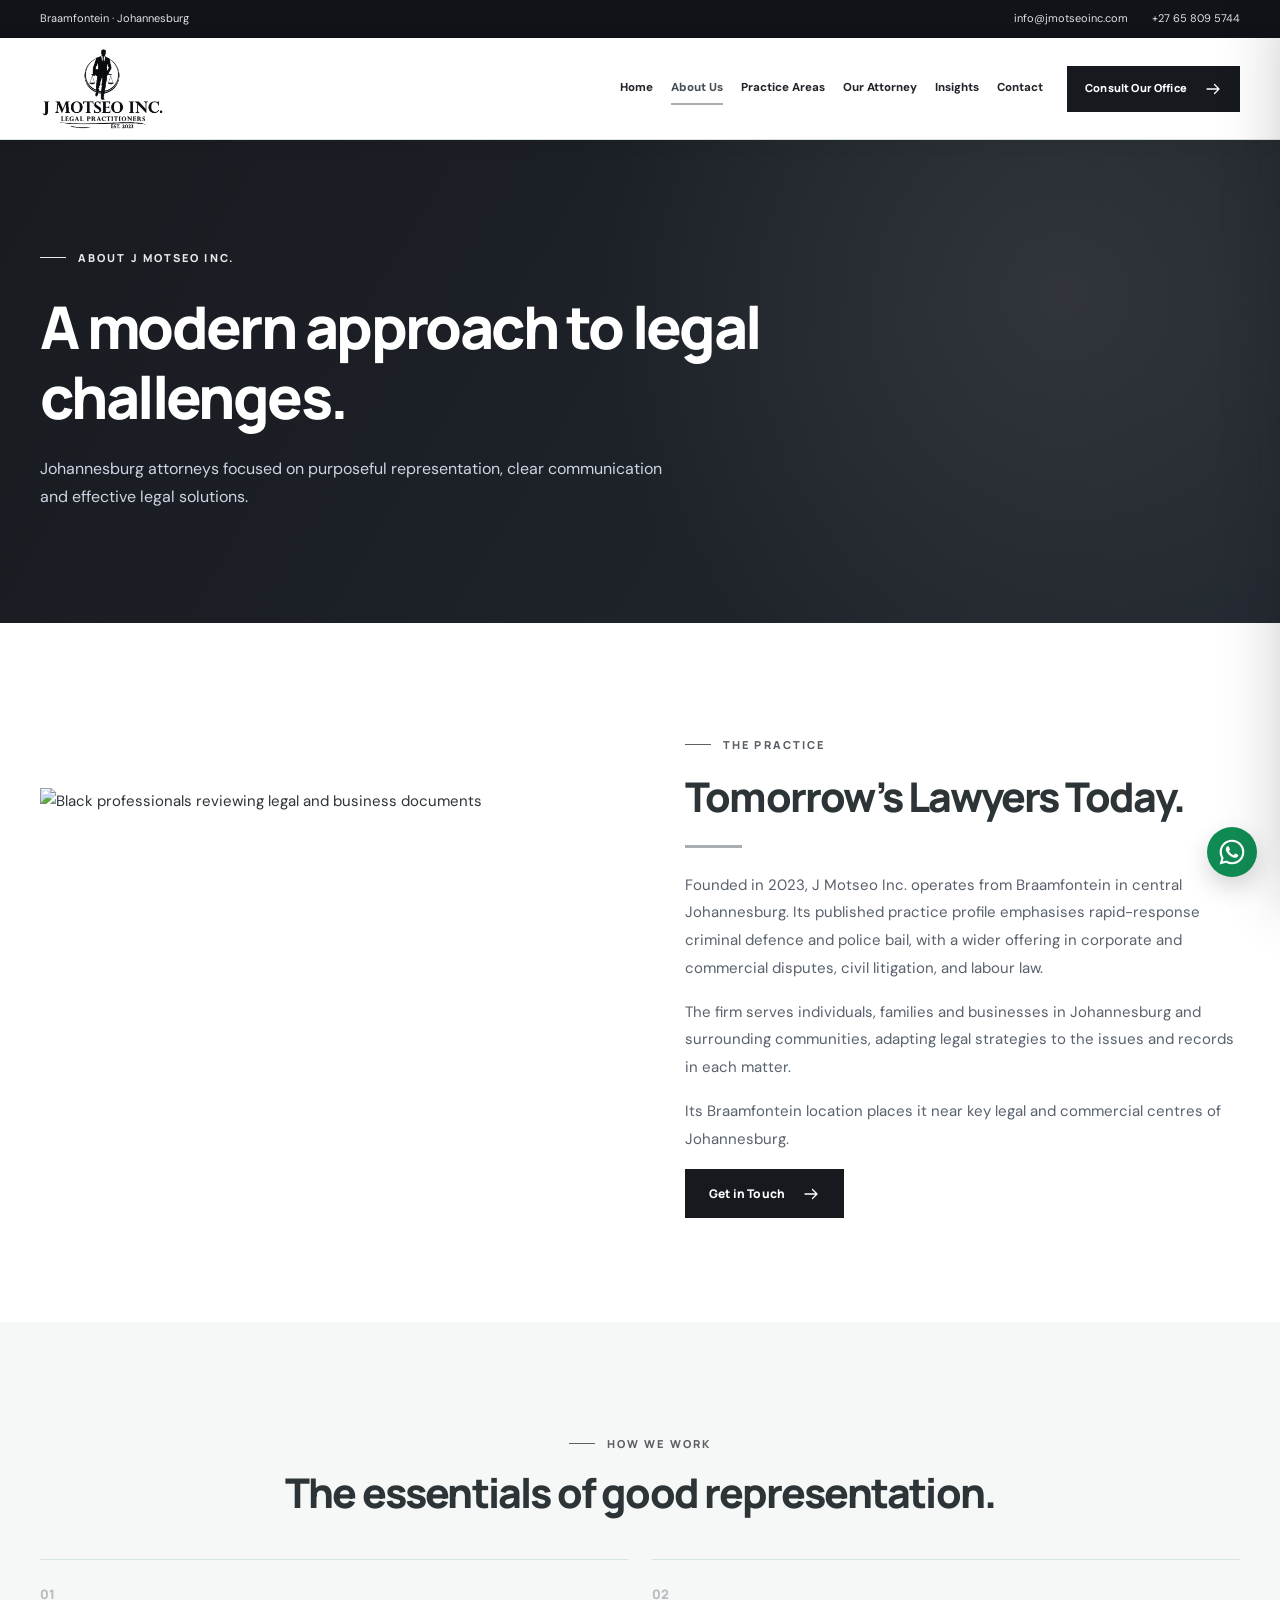
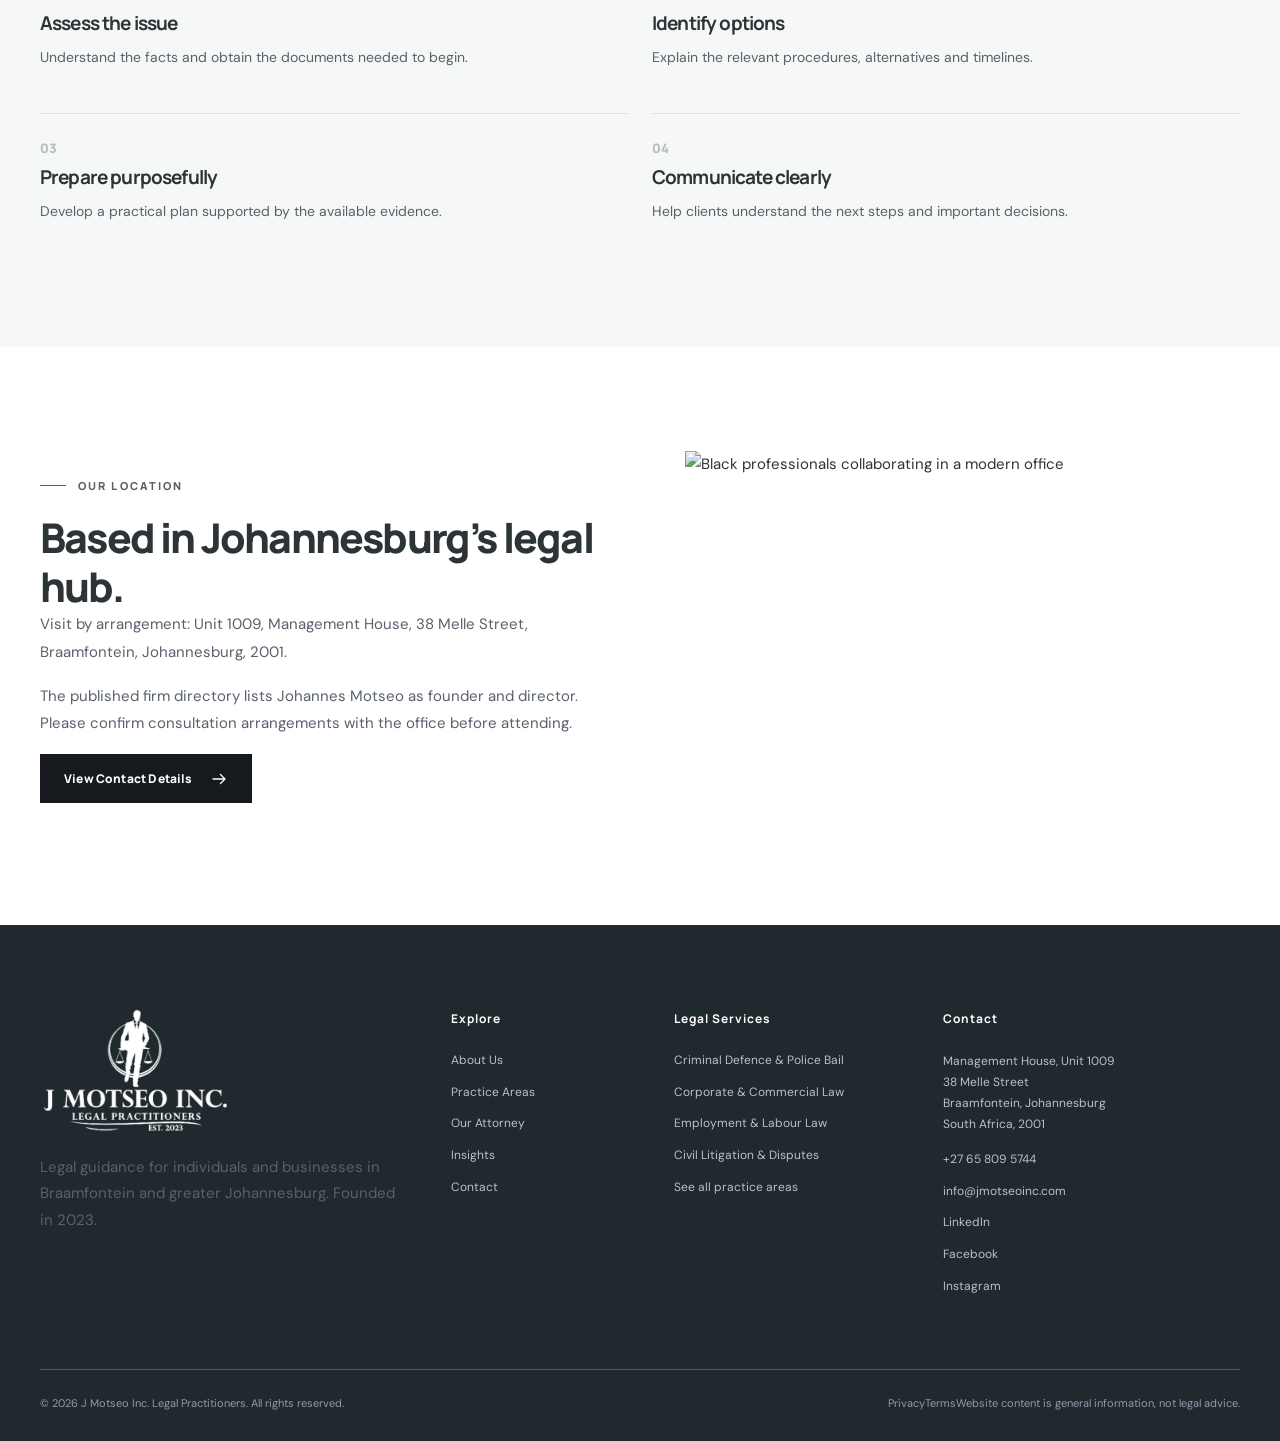
==== commit ed8f0072: "Integrate Google Maps and remove location emoji" ====
--- a/about/index.html
+++ b/about/index.html
@@ -1,6 +1,6 @@
-<!doctype html><html lang="en-ZA"><head><meta charset="utf-8"><meta name="viewport" content="width=device-width,initial-scale=1"><meta name="theme-color" content="#181b20"><meta name="color-scheme" content="light"><title>About the Firm | J Motseo Inc. Legal Practitioners</title><meta name="description" content="Learn about J Motseo Inc. Legal Practitioners, a Johannesburg-based law firm founded in 2023 with a focus on criminal defence, disputes and commercial matters."><meta name="robots" content="index,follow,max-image-preview:large"><link rel="canonical" href="https://j-motseo-inc.vercel.app/about/"><link rel="icon" type="image/png" href="/assets/favicon.png"><link rel="preconnect" href="https://images.pexels.com"><link rel="preconnect" href="https://fonts.googleapis.com"><link rel="preconnect" href="https://fonts.gstatic.com" crossorigin><link rel="stylesheet" href="/assets/site.css"><script src="/assets/site.js" defer></script><meta property="og:type" content="website"><meta property="og:site_name" content="J Motseo Inc. Legal Practitioners"><meta property="og:title" content="About the Firm | J Motseo Inc. Legal Practitioners"><meta property="og:description" content="Learn about J Motseo Inc. Legal Practitioners, a Johannesburg-based law firm founded in 2023 with a focus on criminal defence, disputes and commercial matters."><meta property="og:url" content="https://j-motseo-inc.vercel.app/about/"><meta property="og:image" content="https://j-motseo-inc.vercel.app/assets/social-preview.jpg"><meta name="twitter:card" content="summary_large_image"><script type="application/ld+json">{"@context":"https://schema.org","@type":"LegalService","name":"J Motseo Inc. Legal Practitioners","url":"https://j-motseo-inc.vercel.app","image":"https://j-motseo-inc.vercel.app/assets/logo-dark-4k.png","email":"info@jmotseoinc.com","telephone":"+27 65 809 5744","address":{"@type":"PostalAddress","streetAddress":"Unit 1009, Management House, 38 Melle Street","addressLocality":"Braamfontein, Johannesburg","addressRegion":"Gauteng","postalCode":"2001","addressCountry":"ZA"},"sameAs":["https://www.linkedin.com/company/j-motseo-inc/","https://www.facebook.com/profile.php?id=100090137373363","https://www.instagram.com/law_jmotseoinc"],"foundingDate":"2023","areaServed":"Johannesburg, South Africa"}</script></head>
+<!doctype html><html lang="en-ZA"><head><meta charset="utf-8"><meta name="viewport" content="width=device-width,initial-scale=1"><meta name="theme-color" content="#181b20"><meta name="color-scheme" content="light"><title>About the Firm | J Motseo Inc. Legal Practitioners</title><meta name="description" content="Learn about J Motseo Inc. Legal Practitioners, a Johannesburg-based law firm founded in 2023 with a focus on criminal defence, disputes and commercial matters."><meta name="robots" content="index,follow,max-image-preview:large"><link rel="canonical" href="https://j-motseo-inc.vercel.app/about/"><link rel="icon" type="image/png" href="/assets/favicon.png"><link rel="preconnect" href="https://images.pexels.com"><link rel="preconnect" href="https://fonts.googleapis.com"><link rel="preconnect" href="https://fonts.gstatic.com" crossorigin><link rel="stylesheet" href="/assets/site-map-update.css"><script src="/assets/site.js" defer></script><meta property="og:type" content="website"><meta property="og:site_name" content="J Motseo Inc. Legal Practitioners"><meta property="og:title" content="About the Firm | J Motseo Inc. Legal Practitioners"><meta property="og:description" content="Learn about J Motseo Inc. Legal Practitioners, a Johannesburg-based law firm founded in 2023 with a focus on criminal defence, disputes and commercial matters."><meta property="og:url" content="https://j-motseo-inc.vercel.app/about/"><meta property="og:image" content="https://j-motseo-inc.vercel.app/assets/social-preview.jpg"><meta name="twitter:card" content="summary_large_image"><script type="application/ld+json">{"@context":"https://schema.org","@type":"LegalService","name":"J Motseo Inc. Legal Practitioners","url":"https://j-motseo-inc.vercel.app","image":"https://j-motseo-inc.vercel.app/assets/logo-dark-4k.png","email":"info@jmotseoinc.com","telephone":"+27 65 809 5744","address":{"@type":"PostalAddress","streetAddress":"Unit 1009, Management House, 38 Melle Street","addressLocality":"Braamfontein, Johannesburg","addressRegion":"Gauteng","postalCode":"2001","addressCountry":"ZA"},"sameAs":["https://www.linkedin.com/company/j-motseo-inc/","https://www.facebook.com/profile.php?id=100090137373363","https://www.instagram.com/law_jmotseoinc"],"foundingDate":"2023","areaServed":"Johannesburg, South Africa"}</script></head>
 <body><a class="skip-link" href="#main">Skip to content</a>
-<div class="topbar"><div class="container topbar-inner"><span class="topbar-address">📍 Braamfontein · Johannesburg</span><div class="topbar-links"><a href="mailto:info@jmotseoinc.com">info@jmotseoinc.com</a><a href="tel:+27658095744">+27 65 809 5744</a></div></div></div>
+<div class="topbar"><div class="container topbar-inner"><span class="topbar-address">Braamfontein · Johannesburg</span><div class="topbar-links"><a href="mailto:info@jmotseoinc.com">info@jmotseoinc.com</a><a href="tel:+27658095744">+27 65 809 5744</a></div></div></div>
 <header class="nav-shell"><div class="container nav-inner"><a class="brand" href="/" aria-label="J Motseo Inc. Legal Practitioners homepage"><img src="/assets/logo-dark-4k.png" width="260" height="140" alt="J Motseo Inc. Legal Practitioners official logo"></a><nav class="nav-links" aria-label="Main navigation"><a class="nav-link " href="/" >Home</a><a class="nav-link active" href="/about/" aria-current=page>About Us</a><a class="nav-link " href="/practice-areas/" >Practice Areas</a><a class="nav-link " href="/managing-partner/" >Our Attorney</a><a class="nav-link " href="/insights/" >Insights</a><a class="nav-link " href="/contact/" >Contact</a></nav><a class="btn btn-gold nav-cta" href="/contact/">Consult Our Office <svg aria-hidden="true" xmlns="http://www.w3.org/2000/svg" width="18" height="18" viewBox="0 0 24 24" fill="none" stroke="currentColor" stroke-width="1.7" stroke-linecap="round" stroke-linejoin="round"><path d="M4 12h16m-6-6 6 6-6 6"/></svg></a><button type="button" class="menu-open" aria-label="Open navigation" aria-expanded="false" aria-controls="mobile-panel" data-mobile-open>☰</button></div></header>
 <div class="mobile-backdrop" id="mobile-backdrop"></div><nav class="mobile-panel" id="mobile-panel" aria-label="Mobile navigation" aria-hidden="true" inert><div class="mobile-head"><img src="/assets/logo-dark-4k.png" alt="J Motseo Inc. logo"><button type="button" data-mobile-close aria-label="Close navigation">×</button></div><div class="mobile-links"><a href="/">Home</a><a href="/about/">About Us</a><a href="/practice-areas/">Practice Areas</a><a href="/managing-partner/">Our Attorney</a><a href="/insights/">Insights</a><a href="/contact/">Contact</a></div><a class="btn btn-gold mobile-cta" href="/contact/">Request a Consultation <svg aria-hidden="true" xmlns="http://www.w3.org/2000/svg" width="18" height="18" viewBox="0 0 24 24" fill="none" stroke="currentColor" stroke-width="1.7" stroke-linecap="round" stroke-linejoin="round"><path d="M4 12h16m-6-6 6 6-6 6"/></svg></a></nav>
 <main id="main"><section class="page-hero"><div class="container"><span class="eyebrow eyebrow-light">ABOUT J MOTSEO INC.</span><h1>A modern approach to legal challenges.</h1><p>Johannesburg attorneys focused on purposeful representation, clear communication and effective legal solutions.</p></div></section><section class="section"><div class="container intro-grid"><div class="decorative-photo"><img src="https://images.pexels.com/photos/8550496/pexels-photo-8550496.jpeg?auto=compress&cs=tinysrgb&w=1100" alt="Black professionals reviewing legal and business documents" width="1100" height="850" loading="lazy" decoding="async"></div><div class="intro-copy"><span class="eyebrow">THE PRACTICE</span><h2>Tomorrow’s Lawyers Today.</h2><div class="accent-line"></div><p>Founded in 2023, J Motseo Inc. operates from Braamfontein in central Johannesburg. Its published practice profile emphasises rapid-response criminal defence and police bail, with a wider offering in corporate and commercial disputes, civil litigation, and labour law.</p><p>The firm serves individuals, families and businesses in Johannesburg and surrounding communities, adapting legal strategies to the issues and records in each matter.</p><p>Its Braamfontein location places it near key legal and commercial centres of Johannesburg.</p><a class="btn btn-gold" href="/contact/">Get in Touch <svg aria-hidden="true" xmlns="http://www.w3.org/2000/svg" width="18" height="18" viewBox="0 0 24 24" fill="none" stroke="currentColor" stroke-width="1.7" stroke-linecap="round" stroke-linejoin="round"><path d="M4 12h16m-6-6 6 6-6 6"/></svg></a></div></div></section><section class="section cream"><div class="container"><div class="section-heading centered"><span class="eyebrow">HOW WE WORK</span><h2>The essentials of good representation.</h2></div><div class="values-grid"><div><strong>01</strong><h3>Assess the issue</h3><p>Understand the facts and obtain the documents needed to begin.</p></div><div><strong>02</strong><h3>Identify options</h3><p>Explain the relevant procedures, alternatives and timelines.</p></div><div><strong>03</strong><h3>Prepare purposefully</h3><p>Develop a practical plan supported by the available evidence.</p></div><div><strong>04</strong><h3>Communicate clearly</h3><p>Help clients understand the next steps and important decisions.</p></div></div></div></section><section class="section"><div class="container intro-grid"><div class="intro-copy"><span class="eyebrow">OUR LOCATION</span><h2>Based in Johannesburg’s legal hub.</h2><p>Visit by arrangement: Unit 1009, Management House, 38 Melle Street, Braamfontein, Johannesburg, 2001.</p><p>The published firm directory lists Johannes Motseo as founder and director. Please confirm consultation arrangements with the office before attending.</p><a class="btn btn-gold" href="/contact/">View Contact Details <svg aria-hidden="true" xmlns="http://www.w3.org/2000/svg" width="18" height="18" viewBox="0 0 24 24" fill="none" stroke="currentColor" stroke-width="1.7" stroke-linecap="round" stroke-linejoin="round"><path d="M4 12h16m-6-6 6 6-6 6"/></svg></a></div><div class="decorative-photo"><img src="https://images.pexels.com/photos/3869649/pexels-photo-3869649.jpeg?auto=compress&cs=tinysrgb&w=1100" alt="Black professionals collaborating in a modern office" width="1100" height="850" loading="lazy" decoding="async"></div></div></section></main>
--- a/assets/site-map-update.css
+++ b/assets/site-map-update.css
@@ -0,0 +1,105 @@
+@import url('https://fonts.googleapis.com/css2?family=DM+Sans:wght@400;500;600;700&family=Manrope:wght@400;500;600;700;800&display=swap');
+:root{--navy:#181b20;--navy-deep:#101216;--navy-soft:#30343c;--gold:#505863;--gold-light:#e2e5e8;--red:#25282d;--ink:#171b21;--body:#58616d;--line:#e7e9ec;--cream:#f5f6f7;--white:#fff;--shadow:0 24px 65px rgba(10,13,18,.14)}
+*,*::before,*::after{box-sizing:border-box}html{scroll-behavior:smooth;scroll-padding-top:110px}body{margin:0;background:#fff;color:var(--ink);font:400 15px/1.78 'DM Sans',Arial,sans-serif;-webkit-font-smoothing:antialiased}body.nav-open{overflow:hidden}img{max-width:100%;display:block}button,input,textarea,select{font:inherit}button{cursor:pointer}a{color:inherit;text-decoration:none}::selection{background:#e0e3e6;color:#1a1c20}:focus-visible{outline:3px solid #525862;outline-offset:4px}.container{width:min(100% - 72px,1200px);margin-inline:auto}.skip-link{position:absolute;top:-100px;left:10px;z-index:1000;color:#fff;background:var(--navy);padding:9px 17px}.skip-link:focus{top:8px}h1,h2,h3,h4,p{margin-top:0}h1,h2,h3{font-family:Manrope,Arial,sans-serif;letter-spacing:-.044em;line-height:1.2}h1{font-size:clamp(44px,5.1vw,74px);font-weight:800}h2{font-size:clamp(30px,3.2vw,48px);font-weight:800}h3{font-size:clamp(17px,1.65vw,23px)}p{color:var(--body)}.centered{text-align:center}.section{padding:104px 0}.cream{background:var(--cream)}.section-heading{margin-bottom:42px;max-width:770px}.section-heading.centered{margin-inline:auto}.section-heading h2{margin:15px 0 15px}.section-heading p{margin:0;font-size:16px;line-height:1.78}.eyebrow{display:inline-flex;align-items:center;gap:12px;color:var(--gold);font-size:11px;font-family:Manrope,Arial,sans-serif;font-weight:800;letter-spacing:2.1px;text-transform:uppercase;line-height:1.55}.eyebrow::before{content:"";width:26px;flex:0 0 26px;height:1px;background:currentColor}.eyebrow-light{color:var(--gold-light)}.accent-line{width:57px;height:3px;background:var(--gold);margin:24px 0}.btn{display:inline-flex;align-items:center;justify-content:center;gap:17px;padding:14px 23px;min-height:49px;font-size:12px;font-weight:800;letter-spacing:.015em;font-family:Manrope,Arial,sans-serif;line-height:1.3;text-align:center;border:1px solid transparent;transition:background .2s,transform .2s,border-color .2s;white-space:normal}.btn:hover{transform:translateY(-2px)}.btn svg{flex:none}.btn-gold{background:#20252c;border-color:#20252c;color:#fff}.btn-gold:hover{background:#171b20;border-color:#171b20;color:#fff}.btn-navy{color:#fff;background:var(--navy);border-color:var(--navy)}.btn-navy:hover{background:#343943}.btn-outline{border-color:#fff9;color:#fff;background:#ffffff08}.btn-outline:hover{background:#ffffff1d}.text-link{display:inline-flex;align-items:center;gap:13px;color:#22252b;font-size:12px;font-weight:800;font-family:Manrope,Arial,sans-serif;border-bottom:1px solid var(--gold);padding-bottom:6px}.text-link:hover{color:#20252c}.text-link svg{width:16px}.section-action{margin-top:38px}
+/* Reference site navigation: restrained utility bar, white main navigation */
+.topbar{background:#101215;color:#e0e2ea;font-size:11px}.topbar-inner{min-height:38px;display:flex;justify-content:space-between;align-items:center;gap:18px}.topbar-address,.topbar-links,.topbar-links a{display:inline-flex;align-items:center;gap:7px}.topbar svg{height:15px;width:15px;color:#c8ccd1}.topbar-links{gap:24px}.topbar-links a:hover{color:#c8ccd1}.nav-shell{position:sticky;top:0;background:#fff;z-index:80;box-shadow:0 2px 20px #181b200e}.nav-inner{min-height:101px;display:flex;align-items:center;gap:24px}.brand{display:flex;align-items:center;flex:0 0 260px;width:260px}.brand img{width:260px;height:auto;max-height:80px;object-fit:contain}.nav-links{display:flex;gap:18px;margin-left:auto;align-items:center}.nav-link{font-size:11.5px;font-weight:800;color:#22252b;white-space:nowrap;position:relative;padding:12px 0}.nav-link::after{content:"";position:absolute;bottom:6px;left:0;right:100%;height:2px;background:var(--gold);transition:right .2s}.nav-link.active::after,.nav-link:hover::after{right:0}.nav-link.active{color:#20252c}.nav-cta{padding:13px 17px;min-height:44px;white-space:nowrap;font-size:11px}.menu-open{display:none;background:transparent;border:1px solid #e3e3e3;color:var(--navy);width:44px;height:44px;align-items:center;justify-content:center;margin-left:auto}.mobile-backdrop{position:fixed;inset:0;background:#101215b3;z-index:85;visibility:hidden;opacity:0;transition:opacity .2s,visibility .2s}.mobile-backdrop.visible{opacity:1;visibility:visible}.mobile-panel{position:fixed;right:0;top:0;bottom:0;z-index:90;display:block;width:min(89vw,380px);padding:24px;background:white;overflow-y:auto;transform:translateX(105%);box-shadow:-15px 0 60px #1012153d;transition:transform .23s}.mobile-panel.open{transform:translateX(0)}.mobile-head{display:flex;align-items:center;justify-content:space-between;gap:12px;padding-bottom:25px;border-bottom:1px solid var(--line)}.mobile-head img{width:175px;height:auto}.mobile-head button{background:#eff0f2;border:0;color:var(--navy);font-size:26px;line-height:1;width:39px;height:39px}.mobile-links{display:flex;flex-direction:column;margin:14px 0 27px}.mobile-links a{padding:13px 3px;border-bottom:1px solid #efeee9;font-size:14px;font-weight:700}.mobile-cta{width:100%}
+/* Full-bleed image, overlaid text: matches original Were reference hero */
+.hero{min-height:665px;background:#111318;color:#fff;position:relative;isolation:isolate;display:flex;align-items:center;overflow:hidden}.hero::before{content:"";position:absolute;z-index:-2;inset:0;background-image:linear-gradient(90deg,rgba(5,14,32,.98) 0%,rgba(6,16,36,.94) 31%,rgba(7,19,41,.79) 57%,rgba(5,14,31,.15) 100%),var(--hero-image);background-position:center;background-size:cover}.hero::after{content:"";position:absolute;z-index:-1;inset:0;background:linear-gradient(0deg,rgba(4,12,30,.39),transparent 24%)}.hero-inner{width:min(100% - 72px,1200px);padding:88px 0 119px}.hero-copy{max-width:725px}.hero h1{color:#fff;margin:24px 0 27px;line-height:1.15}.hero h1 em{color:var(--gold-light);font-style:normal}.hero-copy p{color:#d8dade;max-width:570px;font-size:16px;line-height:1.85}.hero-actions{display:flex;gap:14px;flex-wrap:wrap;margin-top:34px}.hero-bottom{position:absolute;left:0;right:0;bottom:0;color:#e8eaf0;border-top:1px solid #fff3}.hero-bottom-inner{min-height:60px;display:flex;align-items:center;justify-content:space-between;gap:20px}.hero-notes{display:flex;align-items:center;gap:28px;font-size:11px}.hero-notes span{display:flex;align-items:center;gap:9px}.hero-notes span::before{content:"";height:6px;width:6px;background:var(--gold-light);border-radius:50%}.scroll-cue{font-weight:700;letter-spacing:1.4px;font-size:10px;white-space:nowrap}
+/* Reference intro portrait treatment */
+.intro-grid{display:grid;grid-template-columns:minmax(0,1fr) minmax(0,1fr);gap:90px;align-items:center}.intro-picture{position:relative;min-width:0}.intro-picture>img{width:100%;height:auto;aspect-ratio:1/1;object-fit:cover;object-position:center 18%;box-shadow:var(--shadow)}.intro-picture::before{content:"";position:absolute;border-top:9px solid #e9ebed;border-left:9px solid #e9ebed;left:-25px;top:-24px;height:105px;width:105px;pointer-events:none;z-index:1}.picture-stamp{position:absolute;right:-22px;bottom:-22px;background:var(--navy);padding:23px 27px;color:white;box-shadow:var(--shadow);display:flex;flex-direction:column;line-height:1.3;min-width:164px}.picture-stamp small{font-size:10px;color:var(--gold-light);letter-spacing:2px;font-weight:700}.picture-stamp strong{font:800 30px Manrope,Arial,sans-serif;margin:5px 0}.picture-stamp span{font-size:10px;color:#e5e6e7}.intro-copy h2{margin:18px 0 0}.intro-copy h3{color:var(--navy);margin-bottom:14px}.intro-copy p{line-height:1.85;margin-bottom:16px}.intro-copy blockquote{font:600 16px/1.7 Manrope,Arial,sans-serif;border-left:3px solid var(--gold);padding:12px 0 12px 23px;margin:25px 0;color:#222832}
+/* Image-led practice cards: no image stretching */
+.practice-grid{display:grid;grid-template-columns:repeat(3,minmax(0,1fr));gap:23px}.practice-card{height:340px;min-width:0;overflow:hidden;position:relative;background:#23262b;display:block;color:#fff}.practice-card>img{position:absolute;inset:0;width:100%;height:100%;object-fit:cover;object-position:center;transition:transform .35s ease}.practice-card:hover>img{transform:scale(1.055)}.practice-shade{position:absolute;inset:0;background:linear-gradient(180deg,#1012150a 15%,#101215d5 70%,#101215ee 100%)}.practice-card-text{position:absolute;bottom:0;left:0;right:0;padding:27px 27px 25px}.card-number{font-size:10px;letter-spacing:2.2px;color:var(--gold-light);font-weight:700}.practice-card h3{font-size:19px;color:white;margin:9px 0 7px}.practice-card p{font-size:12px;line-height:1.5;color:#e3e8f0;max-width:285px;margin-bottom:0}.card-arrow{position:absolute;bottom:27px;right:24px}.card-arrow svg{width:19px;height:19px;color:#c8ccd1}
+.purpose-grid{display:grid;grid-template-columns:1fr 1.08fr;gap:95px;align-items:start}.purpose-grid h2{margin:18px 0 23px}.purpose-grid>div>p{font-size:16px;max-width:440px}.value-grid{display:grid;grid-template-columns:1fr 1fr;gap:32px 40px}.value-grid>div{border-top:1px solid var(--line);padding-top:16px}.value-grid span,.three-values span{font-size:12px;color:var(--gold);font-weight:800;letter-spacing:2px}.value-grid h3{margin:10px 0 8px;font-size:17px}.value-grid p{font-size:13px;line-height:1.7}.two-column{display:grid;grid-template-columns:minmax(0,1fr) minmax(0,1fr);gap:80px;align-items:center}.two-column>div{min-width:0}.two-column h2{margin:17px 0 23px}.two-column p{font-size:15px;line-height:1.9}.two-column .btn{margin-top:15px}.section-navy{background:var(--navy);color:#fff}.section-navy h2{color:#fff}.section-navy p{color:#d4dce9}.decorative-photo,.picture-frame{width:100%;overflow:hidden}.decorative-photo img{width:100%;height:auto;aspect-ratio:6/4;object-fit:cover}.picture-frame img{width:100%;height:auto;aspect-ratio:1.19/1;object-fit:cover}.insight-grid{display:grid;grid-template-columns:repeat(3,minmax(0,1fr));gap:25px}.insight-card{min-width:0;border:1px solid #e7e5e0;background:white;padding:26px}.insight-image{display:block;overflow:hidden;background:#e4e4e0}.insight-image img{width:100%;height:auto;aspect-ratio:4/3;object-fit:cover;object-position:center;transition:transform .3s}.insight-image:hover img{transform:scale(1.04)}.insight-copy{padding-top:17px}.overline{font-family:Manrope,Arial,sans-serif;font-size:10px;letter-spacing:1.8px;color:#20252c;font-weight:800}.insight-copy h3{font-size:20px;margin:23px 0 12px;line-height:1.35}.insight-copy h3 a:hover{color:#171b20}.insight-copy p{font-size:13px;line-height:1.8;min-height:53px}.insight-copy .text-link{margin-top:9px}
+/* Inner pages */
+.page-hero{background:radial-gradient(circle at 83% 32%,#31353b 0%,transparent 42%),linear-gradient(120deg,#181b20,#222830);color:white;padding:100px 0 95px}.page-hero h1{max-width:830px;font-size:clamp(40px,4.6vw,64px);margin:25px 0 22px}.page-hero p{color:#cdd5e3;max-width:630px;font-size:16px}.three-values{display:grid;grid-template-columns:repeat(3,minmax(0,1fr));gap:24px}.three-values article{background:#fff;padding:32px;min-width:0;border:1px solid var(--line)}.three-values h3{margin:15px 0 10px}.three-values p{font-size:13px}.reverse{direction:rtl}.reverse>*{direction:ltr}.jump-chips{display:flex;gap:12px;flex-wrap:wrap;justify-content:center;margin-top:35px}.jump-chips a{border:1px solid #DED6DA;color:#242b34;font-size:12px;font-weight:700;padding:8px 13px}.jump-chips a:hover{background:var(--navy);color:white}.practice-detail{padding:85px 0;scroll-margin-top:115px}.detail-grid{display:grid;grid-template-columns:minmax(0,1fr) minmax(0,1fr);align-items:center;gap:80px}.detail-grid.reverse{direction:rtl}.detail-grid.reverse>*{direction:ltr}.detail-photo img{width:100%;height:auto;aspect-ratio:5/4;object-fit:cover;object-position:center}.detail-copy h2{margin:16px 0 15px}.detail-copy h3{font-size:18px;font-weight:700;letter-spacing:-.018em;margin-bottom:16px;color:#343b44}.detail-copy>p{line-height:1.8}.detail-topics{font-size:12px;font-weight:700;color:#3a3c40;border-left:3px solid var(--gold);padding-left:17px;margin:25px 0!important}.profile-layout{display:grid;grid-template-columns:.9fr 1.1fr;gap:88px;align-items:center}.profile-photo{position:relative}.profile-photo>img{width:100%;height:auto;aspect-ratio:1/1;object-fit:cover;box-shadow:var(--shadow)}.profile-body h2{margin:18px 0 6px}.profile-role{font-weight:800;font-size:11px;letter-spacing:1.4px;color:#20252c}.profile-body p{line-height:1.85}.team-grid{display:grid;grid-template-columns:repeat(3,minmax(0,1fr));gap:24px}.team-grid article{text-align:center;background:#fff;border:1px solid var(--line);padding:35px 22px}.initials{margin:0 auto 19px;border-radius:50%;width:79px;height:79px;background:#e4edf8;color:#20262f;display:grid;place-items:center;font:800 24px Manrope,Arial,sans-serif}.team-grid article:nth-child(2) .initials{background:#F9E5EA;color:#20252c}.team-grid article:nth-child(3) .initials{background:#f6e1e5;color:#2f3237}.team-grid h3{margin:0;font-size:18px}.team-grid span{font-size:11px;text-transform:uppercase;letter-spacing:1.4px;color:#50535a}.guide-article{padding:42px 46px;background:#fff;margin:0 auto 25px;scroll-margin-top:120px;max-width:900px}.guide-article h2{font-size:30px;margin:13px 0 24px}.guide-article p{line-height:1.9}.contact-grid{display:grid;grid-template-columns:.85fr 1.15fr;gap:75px;align-items:start}.contact-copy h2{margin:17px 0 19px}.contact-copy p{margin-bottom:30px}.contact-line{display:flex;gap:16px;border-top:1px solid var(--line);padding:18px 0;align-items:flex-start}.contact-line>svg{color:#20252c;flex:none;margin-top:5px}.contact-line>div{display:flex;flex-direction:column;gap:4px;min-width:0}.contact-line strong{font-size:12px;text-transform:uppercase;letter-spacing:.8px}.contact-line a,.contact-line span{font-size:14px;overflow-wrap:anywhere}.contact-line a:hover{color:#20252c}.contact-form-shell{background:var(--cream);border:1px solid #dfe9e5;padding:35px}.contact-form-shell h3{font-size:26px;margin-bottom:6px}.contact-form-shell>p{font-size:13px}.contact-form-shell form{margin-top:22px}.contact-form-shell label{display:flex;flex-direction:column;font-size:12px;font-weight:700;gap:6px;margin-bottom:16px}.contact-form-shell input,.contact-form-shell select,.contact-form-shell textarea{border:1px solid #dcdedb;background:white;min-width:0;width:100%;padding:12px 13px;outline:none;border-radius:0;color:var(--ink)}.contact-form-shell textarea{resize:vertical}.contact-form-shell input:focus,.contact-form-shell textarea:focus,.contact-form-shell select:focus{border-color:var(--gold);box-shadow:0 0 0 2px #20252c22}.form-grid{display:grid;grid-template-columns:repeat(2,minmax(0,1fr));gap:15px}.honeypot{position:absolute;width:1px;height:1px;overflow:hidden;opacity:0;pointer-events:none}.contact-form-shell #form-status{font-size:12px;margin-top:14px;color:#555b65}.office-grid{display:grid;grid-template-columns:repeat(2,minmax(0,1fr));gap:25px}.office-card{background:#fff;border:1px solid var(--line);padding:36px;min-width:0}.office-card h3{margin:17px 0}.office-card p{display:flex;align-items:flex-start;gap:10px;font-size:14px;min-height:75px}.office-card p svg{flex:0 0 18px;margin-top:4px}.legal-copy{max-width:850px}.legal-copy h2{margin-bottom:28px}.legal-copy h3{margin-top:30px}.legal-copy a{color:#20252c;text-decoration:underline}
+/* Footer and the lone circular floating contact control */
+.closing{background:#101216;color:white;padding:65px 0}.closing-inner{display:flex;gap:30px;align-items:center;justify-content:space-between}.closing h2{font-size:clamp(28px,3vw,40px);margin:15px 0 10px;color:white}.closing p{color:#ccd4e3;margin:0}.closing .btn{flex:none}.site-footer{background:#222a31;color:#d1d7e1;padding:80px 0 0}.footer-grid{display:grid;grid-template-columns:1.4fr .67fr .85fr 1.15fr;gap:50px;padding-bottom:72px}.footer-logo{max-width:300px;display:block;margin-bottom:19px;background:transparent!important;border:none!important;padding:0!important}.footer-logo img{width:100%;height:auto;object-fit:contain;background:transparent}.footer-about p{font-size:13px;color:#b5bdcc;max-width:280px}.site-footer h3{font:700 12px Manrope,Arial,sans-serif;letter-spacing:1px;color:white;margin:5px 0 24px}.footer-links{display:flex;flex-direction:column;gap:12px}.footer-links a{color:#b8c0d0;font-size:12px;line-height:1.65}.footer-links a:hover,.footer-bottom a:hover{color:var(--gold-light)}.site-footer address{font-style:normal;font-size:12px;color:#b8c0d0;line-height:1.75}.site-footer address strong{color:#fff}.footer-contact{margin-top:20px}.footer-bottom{padding:24px 0 28px;display:flex;justify-content:space-between;align-items:center;gap:20px;border-top:1px solid #ffffff27;color:#929bab;font-size:11px}.footer-bottom>div{display:flex;align-items:center;gap:17px;flex-wrap:wrap}.floating-contact{position:fixed;right:23px;bottom:23px;z-index:60;display:grid;place-items:center;background:#118b54;color:#fff;border-radius:50%;width:50px;height:50px;box-shadow:0 10px 25px #0003;transition:transform .2s}.floating-contact:hover{transform:translateY(-4px)}.floating-contact svg{width:26px;height:26px}.whatsapp-tooltip{position:absolute;right:69px;white-space:nowrap;border-radius:5px;background:#232a31;color:white;padding:8px 10px;font-size:11px;font-weight:700;opacity:0;visibility:hidden;transition:opacity .2s;pointer-events:none}.floating-contact:hover .whatsapp-tooltip,.floating-contact:focus-visible .whatsapp-tooltip{opacity:1;visibility:visible}.scroll-top{position:fixed;right:27px;bottom:84px;z-index:55;border:1px solid #ECE3E6;background:#fff;color:var(--navy);width:40px;height:40px;display:none;place-items:center;box-shadow:0 6px 25px #0002}.scroll-top.show{display:grid}
+@media(max-width:1200px){.nav-inner{gap:15px}.brand,.brand img{width:220px;flex-basis:220px}.nav-links{gap:13px}.nav-cta{padding:12px}.intro-grid{gap:55px}.footer-grid{gap:29px}}
+@media(max-width:1050px){.nav-links,.nav-cta{display:none}.menu-open{display:flex}.nav-inner{min-height:76px}.brand,.brand img{width:228px;flex-basis:228px}.footer-grid{grid-template-columns:1.2fr 1fr 1fr;gap:35px}.footer-grid>div:last-child{grid-column:1/-1;display:grid;grid-template-columns:1fr 1fr;gap:15px}.footer-grid>div:last-child h3{grid-column:1/-1;margin-bottom:0}.footer-contact{margin:0}.intro-grid,.two-column,.detail-grid{gap:45px}.contact-grid{gap:35px}}
+@media(max-width:850px){.container{width:min(100% - 46px,1200px)}.section{padding:78px 0}.hero-inner{width:min(100% - 46px,1200px);padding:84px 0 105px}.hero{min-height:610px}.hero-bottom-inner{min-height:65px}.scroll-cue{display:none}.hero-notes{flex-wrap:wrap;gap:6px 20px}.intro-grid,.two-column,.purpose-grid,.profile-layout,.contact-grid{grid-template-columns:1fr;gap:45px}.intro-picture{max-width:510px}.intro-picture>img{max-height:540px}.purpose-grid{gap:25px}.practice-grid{grid-template-columns:repeat(2,minmax(0,1fr))}.insight-grid{grid-template-columns:repeat(2,minmax(0,1fr))}.insight-card:last-child{grid-column:1/-1;max-width:470px;margin-inline:auto}.detail-grid{grid-template-columns:1fr;gap:30px}.detail-grid.reverse{direction:ltr}.detail-photo img{max-height:420px}.profile-photo{max-width:500px}.reverse{direction:ltr}.three-values{grid-template-columns:1fr 1fr}.office-grid{grid-template-columns:1fr}.office-card p{min-height:0}.page-hero{padding:80px 0}.closing-inner{align-items:flex-start;flex-direction:column}.footer-grid{grid-template-columns:1fr 1fr}.footer-grid>div:last-child{grid-column:auto;display:block}.footer-grid>div:last-child h3{margin-bottom:20px}.footer-contact{margin-top:19px}}
+@media(max-width:600px){.container{width:min(100% - 36px,1200px)}h1{font-size:clamp(38px,10vw,53px)}h2{font-size:clamp(28px,7vw,39px)}.topbar{display:none}.nav-inner{min-height:70px}.brand,.brand img{width:205px;flex-basis:205px}.hero{min-height:610px}.hero::before{background-image:linear-gradient(90deg,rgba(5,14,32,.96),rgba(6,16,36,.89) 48%,rgba(7,19,41,.58)),var(--hero-image);background-position:60% center}.hero-inner{width:min(100% - 36px,1200px);padding:66px 0 160px}.hero h1{margin:18px 0 19px}.hero-copy p{font-size:14px;line-height:1.8}.hero-actions{gap:11px}.hero-actions .btn{font-size:11px;width:100%;max-width:300px}.hero-notes{font-size:10px;gap:9px 14px}.hero-bottom-inner{min-height:87px}.intro-grid{gap:48px}.intro-picture::before{left:-12px;top:-14px;height:70px;width:70px;border-width:6px}.picture-stamp{right:0;bottom:-21px;padding:15px 20px;min-width:130px}.picture-stamp strong{font-size:25px}.section{padding:68px 0}.section-heading{margin-bottom:30px}.practice-grid,.insight-grid,.three-values,.team-grid{grid-template-columns:1fr;gap:15px}.practice-card{height:315px}.insight-card{padding:19px}.insight-card:last-child{max-width:none;grid-column:auto}.insight-image img{aspect-ratio:4/3}.insight-copy h3{font-size:19px;margin-top:16px}.insight-copy p{min-height:0}.value-grid{gap:20px}.detail-grid{gap:23px}.practice-detail{padding:65px 0}.detail-photo img{aspect-ratio:1.15/1}.page-hero{padding:70px 0}.page-hero h1{font-size:clamp(36px,9vw,52px)}.profile-photo{max-width:100%}.form-grid{grid-template-columns:1fr;gap:0}.contact-form-shell{padding:22px}.guide-article{padding:26px 22px}.guide-article h2{font-size:25px}.closing{padding:54px 0}.footer-grid{grid-template-columns:1fr 1fr;gap:30px 22px;padding-bottom:40px}.footer-about{grid-column:1/-1}.footer-grid>div:last-child{grid-column:1/-1}.footer-bottom{flex-direction:column;align-items:start}.floating-contact{width:60px;height:60px;right:15px;bottom:15px}.floating-contact svg{width:31px;height:31px}.scroll-top{right:23px;bottom:88px}.whatsapp-tooltip{display:none}}
+@media(max-width:390px){.brand,.brand img{width:183px;flex-basis:183px}.container{width:min(100% - 30px,1200px)}.hero-actions .btn{max-width:none}.value-grid{grid-template-columns:1fr}.nav-inner{gap:10px}.footer-grid{grid-template-columns:1fr}.footer-about,.footer-grid>div:last-child{grid-column:auto}.practice-card{height:296px}}
+@media(prefers-reduced-motion:reduce){html{scroll-behavior:auto}*,*::before,*::after{transition-duration:0s!important;animation-duration:0s!important}}
+
+/* Macharia Waithaka: logo-derived turquoise, burgundy and antique-gold accents */
+:root{--navy:#181b20;--navy-deep:#242a2c;--navy-soft:#3e454b;--gold:#5b6067;--gold-light:#d9dde0;--red:#4b4e55;--ink:#2d3438;--cream:#f5f8f6}
+.btn-gold{background:#6c737b;border-color:#6c737b;color:#fff}.btn-gold:hover{background:#717780;border-color:#717780}
+.nav-link.active,.text-link{color:#474e54}.nav-link::after,.accent-line,.hero-notes span::before{background:#a9aeb4}
+.hero em{color:#e9ebee}.eyebrow{color:#5b6067}.eyebrow-light{color:#e0e4e8}
+.intro-picture::before{border-color:#c9dcd5}.picture-stamp{background:#282f33}
+.nav-shell{border-bottom:1px solid #d8e5dd}.site-footer{background:#20292e}.footer-bottom{border-color:#51575d}
+.footer-logo img{max-height:130px;object-fit:contain;object-position:left}
+.floating-whatsapp{position:fixed;right:23px;bottom:23px;z-index:60;width:50px;height:50px;background:#118b54;border-radius:50%;display:grid;place-items:center;box-shadow:0 10px 25px rgba(0,0,0,.20);transition:transform .2s ease;color:#fff}
+.floating-whatsapp:hover{transform:translateY(-4px)}.floating-whatsapp svg{width:26px;height:26px;color:#fff}
+.floating-whatsapp .whatsapp-tooltip{right:74px;white-space:nowrap}
+@media(max-width:600px){.floating-whatsapp{width:60px;height:60px;right:15px;bottom:15px}.floating-whatsapp svg{width:33px;height:33px}.scroll-top{bottom:90px}}
+/* Keep images proportional: never distort the portraits or photographic cards */
+.intro-picture>img,.profile-photo>img,.detail-photo img,.insight-image img,.decorative-photo img,.picture-frame img{width:100%;height:auto;object-fit:cover}
+.practice-card>img{width:100%;height:100%;object-fit:cover}
+.brand{flex-basis:285px;width:285px}.brand img{max-width:285px;width:100%;max-height:78px;object-fit:contain;object-position:left}
+.mobile-head img{width:235px;max-height:90px;object-fit:contain}
+@media(max-width:1180px){.brand{flex-basis:235px;width:235px}.brand img{max-width:235px}}
+@media(max-width:950px){.brand{flex-basis:260px;width:260px}.brand img{max-width:260px}}
+@media(max-width:420px){.brand{flex-basis:210px;width:210px}.brand img{max-width:210px}.hero-notes span:nth-child(n+2){display:none}}
+@media(prefers-reduced-motion:reduce){.floating-whatsapp{transition:none}}
+
+/* Layout-specific components and phone/tablet safeguards */
+.values-grid{display:grid;grid-template-columns:repeat(2,minmax(0,1fr));gap:24px}
+.values-grid>div{border-top:1px solid #d7e5df;padding:25px 0 5px;min-width:0}
+.values-grid strong{display:block;font:800 13px Manrope,Arial,sans-serif;color:#b8bcc0;margin-bottom:9px}
+.values-grid h3{font-size:19px;margin:0 0 10px}.values-grid p{font-size:14px}
+.service-pills{display:grid;grid-template-columns:repeat(2,minmax(0,1fr));gap:14px}
+.service-pills a{display:flex;align-items:center;justify-content:space-between;gap:14px;border:1px solid #d5e7df;background:#fff;padding:19px 22px;font-size:14px;font-weight:700;color:#2c3036;transition:border-color .2s}
+.service-pills a:hover{border-color:#5b6067}.service-pills svg{flex-shrink:0;color:#5b6067}
+.contact-layout{display:grid;grid-template-columns:minmax(0,1fr) minmax(0,1fr);gap:74px;align-items:start}
+.contact-copy h2{margin:16px 0 18px}.contact-copy>p{max-width:495px}
+.contact-details{display:grid;gap:19px;margin:32px 0}.contact-details>div{border-bottom:1px solid #e1e8e4;padding-bottom:17px;display:grid;gap:6px}
+.contact-details strong{display:block;color:#2c3036;font-size:12px;letter-spacing:.4px}
+.contact-details a{font-size:17px;font-weight:700;color:#5b6067;overflow-wrap:anywhere}
+.contact-details span{color:#5c6473;overflow-wrap:anywhere}
+.form-note{font-size:12px;margin-top:14px}
+@media(max-width:950px){.contact-layout{grid-template-columns:1fr;gap:45px}}
+@media(max-width:760px){.values-grid,.service-pills{grid-template-columns:1fr}.contact-form-shell{padding:25px 20px}}
+@media(max-width:600px){.contact-copy h2{font-size:clamp(27px,8vw,40px)}.values-grid{gap:12px}.service-pills a{font-size:13px;padding:16px}.contact-details a{font-size:16px}}
+
+/* Uploaded clearer portraits (2026-10-12). Use natural aspect-ratio scaling and crop, never distort. */
+.intro-picture>img{object-fit:cover;object-position:center 24%;}
+.profile-photo>img{object-fit:cover;object-position:center 39%;}
+
+/* J Motseo Inc. monochrome brand refinements */
+.topbar{background:#111318}.topbar svg{color:#c5c9cd}
+.btn-gold{background:#16191e;border-color:#16191e;color:#fff}.btn-gold:hover{background:#3b424b;border-color:#3b424b}
+.hero .btn-gold{background:#f4f5f6;color:#111317;border-color:#f4f5f6}.hero .btn-gold:hover{background:#d7dbdf;border-color:#d7dbdf}
+.hero::before{background-image:linear-gradient(90deg,rgba(9,11,15,.97) 0%,rgba(9,11,15,.93) 32%,rgba(9,11,15,.67) 58%,rgba(9,11,15,.14) 100%),var(--hero-image)}
+.nav-shell{box-shadow:0 2px 20px rgba(20,20,20,.05)}
+.brand{flex-basis:222px;width:222px}.brand img{width:222px;max-height:85px}
+.footer-logo img{max-width:250px;width:100%;height:auto;object-fit:contain}
+.intro-picture>img,.decorative-photo img,.detail-photo img,.insight-image img,.profile-photo img{display:block;max-width:100%;width:100%;height:100%;object-fit:cover;object-position:center;}
+.intro-picture>img{aspect-ratio:1/1;object-position:center 17%}
+.detail-photo,.decorative-photo,.profile-photo{overflow:hidden}
+.detail-photo img{aspect-ratio:1 / .9}
+.profile-photo img{object-position:center top;}
+.insight-image img{aspect-ratio:1.36/1;object-fit:cover}
+.picture-stamp{background:#191c20}.picture-stamp small{color:#e1e3e7}
+.eyebrow-light,.hero h1 em{color:#e7e9ec}
+.practice-card{background:#171b20}
+.floating-whatsapp{background:#118b54 !important;border:0 !important;box-shadow:0 10px 25px rgba(0,0,0,.17) !important}
+.floating-whatsapp svg{fill:#fff !important;color:#fff !important}
+.contact-details a{overflow-wrap:anywhere}
+@media(max-width:950px){.brand,.brand img{max-width:200px;width:200px;flex-basis:auto}}
+@media(max-width:600px){.hero::before{background-image:linear-gradient(90deg,rgba(9,11,15,.88),rgba(9,11,15,.72)),var(--hero-image);background-position:center}.brand,.brand img{max-width:160px;width:160px}.intro-picture>img{aspect-ratio:4 / 4.3}}
+
+/* Interactive office map — J Motseo Inc. */
+.office-map-layout{display:grid;grid-template-columns:minmax(0,.82fr) minmax(0,1.5fr);gap:32px;align-items:stretch;margin-top:32px;text-align:left}
+.office-map-details{background:#fff;border:1px solid #e1e3e5;padding:clamp(24px,3vw,40px);min-width:0;display:flex;flex-direction:column;align-items:flex-start}
+.office-map-details .eyebrow{color:#494d55}
+.office-map-details h3{font-size:clamp(24px,2.5vw,32px);line-height:1.25;margin:19px 0 20px;color:#15191f}
+.office-map-details address{font-style:normal;font-size:15px;line-height:1.8;color:#343c45}
+.office-map-details address strong{color:#171a20}
+.office-map-details p{font-size:13px;line-height:1.7;color:#666e76;margin:18px 0 26px}
+.office-map-details .btn{margin-top:auto}
+.office-map-frame{border:1px solid #d7dce1;background:#edeef1;position:relative;min-width:0;overflow:hidden;display:flex;flex-direction:column}
+.office-map-frame iframe{display:block;width:100%;height:420px;flex:1;min-height:370px;border:0;aspect-ratio:16/10}
+.office-map-credit{background:#fff;color:#737b84;padding:7px 13px;text-align:right;font-size:11px;line-height:1.4}
+@media(max-width:950px){.office-map-layout{grid-template-columns:1fr;gap:20px}.office-map-frame iframe{height:390px;min-height:390px}}
+@media(max-width:600px){.office-map-details{padding:24px 20px}.office-map-frame iframe{height:320px;min-height:320px}.office-map-details .btn{width:100%;text-align:center;justify-content:center}}
